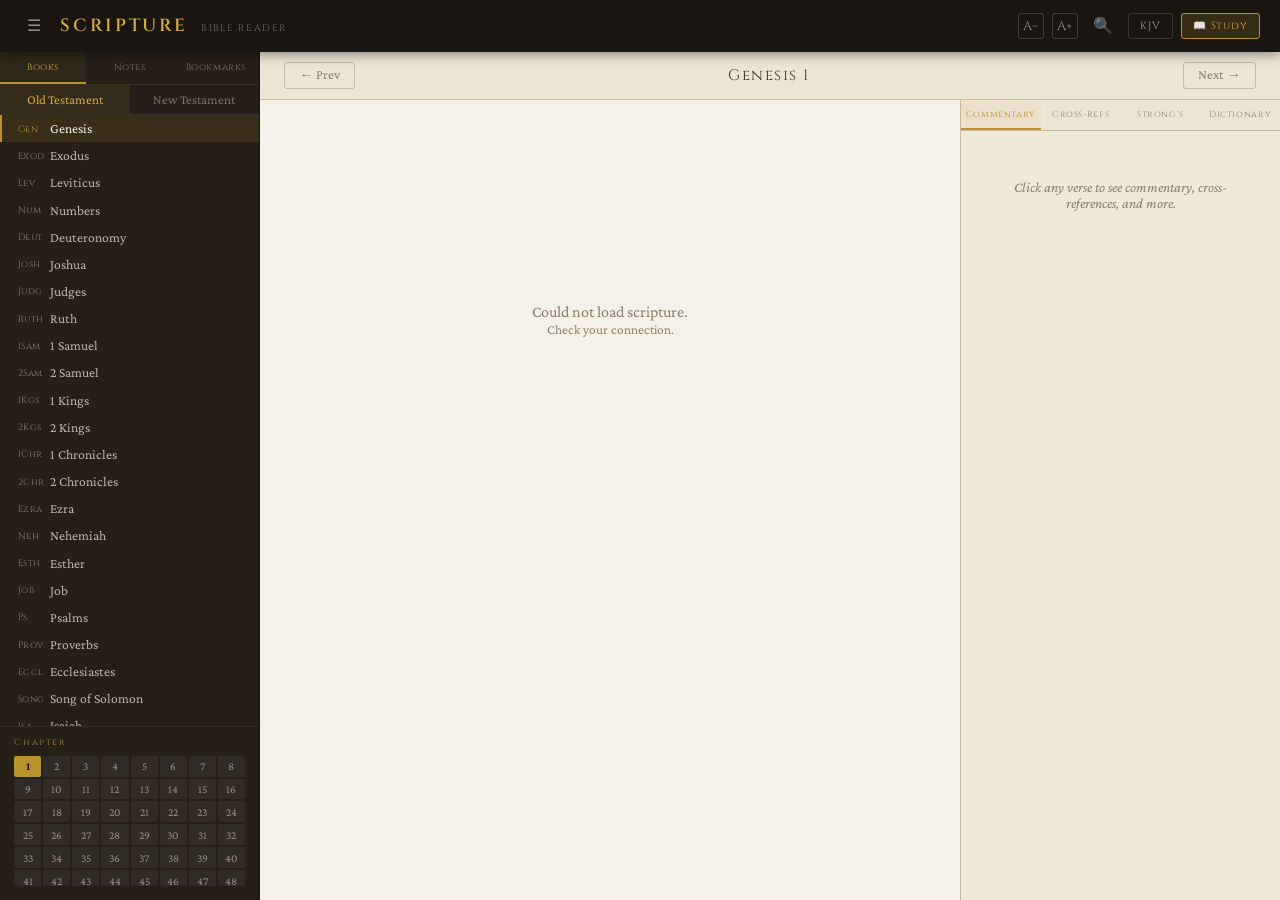
==== bible-reader-v2.html @ 32ead2a5 "Add files via upload" ====
<!DOCTYPE html>
<html lang="en">
<head>
<meta charset="UTF-8">
<meta name="viewport" content="width=device-width, initial-scale=1.0">
<title>Scripture — Bible Reader</title>
<link href="https://fonts.googleapis.com/css2?family=EB+Garamond:ital,wght@0,400;0,500;0,600;1,400;1,500&family=Cinzel:wght@400;500;600&family=Crimson+Pro:ital,wght@0,300;0,400;1,300;1,400&display=swap" rel="stylesheet">
<style>
:root {
  --parchment:#f5f0e8; --parchment-dark:#ede5d4; --ink:#1a1510; --ink-light:#3d3528;
  --ink-faint:#8c7e6a; --gold:#b8922a; --gold-light:#d4ab45; --red:#8b2020;
  --border:#c8b99a; --panel-bg:#f0e9da; --sidebar-bg:#251f18; --sidebar-text:#f5f0e8;
}
*{margin:0;padding:0;box-sizing:border-box;}
body{background:var(--parchment);color:var(--ink);font-family:'Crimson Pro',Georgia,serif;height:100vh;display:flex;flex-direction:column;overflow:hidden;}

/* HEADER */
header{background:var(--ink);color:var(--parchment);padding:0 1.25rem;display:flex;align-items:center;justify-content:space-between;height:52px;flex-shrink:0;z-index:200;box-shadow:0 2px 12px rgba(0,0,0,.45);}
.logo{font-family:'Cinzel',serif;font-size:1.1rem;font-weight:600;letter-spacing:.15em;color:var(--gold-light);}
.logo sub{font-size:.6rem;letter-spacing:.15em;color:rgba(245,240,232,.4);font-weight:400;margin-left:.4rem;text-transform:uppercase;vertical-align:baseline;}
.hdr-right{display:flex;align-items:center;gap:.5rem;}
.hbtn{background:none;border:1px solid rgba(245,240,232,.15);color:rgba(245,240,232,.65);font-family:'Cinzel',serif;font-size:.65rem;letter-spacing:.08em;padding:.3rem .7rem;border-radius:3px;cursor:pointer;transition:all .2s;white-space:nowrap;}
.hbtn:hover{border-color:var(--gold-light);color:var(--gold-light);background:rgba(184,146,42,.08);}
.hbtn.on{background:rgba(184,146,42,.18);border-color:var(--gold);color:var(--gold-light);}
.ibtn{background:none;border:none;color:rgba(245,240,232,.55);cursor:pointer;padding:.35rem .45rem;border-radius:4px;transition:all .2s;font-size:1rem;line-height:1;}
.ibtn:hover{color:var(--gold-light);background:rgba(255,255,255,.06);}
.fbtn{background:none;border:1px solid rgba(245,240,232,.18);color:rgba(245,240,232,.55);width:26px;height:26px;border-radius:3px;cursor:pointer;transition:all .2s;font-size:.8rem;font-family:'Cinzel',serif;}
.fbtn:hover{border-color:var(--gold-light);color:var(--gold-light);}

/* BODY */
.app-body{display:flex;flex:1;overflow:hidden;}

/* SIDEBAR */
.sidebar{width:260px;flex-shrink:0;background:var(--sidebar-bg);color:var(--sidebar-text);display:flex;flex-direction:column;overflow:hidden;transition:width .28s ease;border-right:1px solid rgba(0,0,0,.4);}
.sidebar.collapsed{width:0;}
.tab-bar{display:flex;border-bottom:1px solid rgba(245,240,232,.08);flex-shrink:0;}
.tab-btn{flex:1;padding:.55rem .2rem;background:none;border:none;border-bottom:2px solid transparent;color:rgba(245,240,232,.4);font-family:'Cinzel',serif;font-size:.58rem;letter-spacing:.06em;cursor:pointer;transition:all .2s;}
.tab-btn.active{color:var(--gold-light);border-bottom-color:var(--gold);background:rgba(184,146,42,.07);}
.sb-panel{display:none;flex-direction:column;overflow:hidden;flex:1;}
.sb-panel.visible{display:flex;}

/* Books */
.ts-switch{display:flex;border-bottom:1px solid rgba(245,240,232,.08);flex-shrink:0;}
.ts-btn{flex:1;padding:.45rem;background:none;border:none;color:rgba(245,240,232,.4);font-family:'Crimson Pro',serif;font-size:.82rem;cursor:pointer;transition:all .2s;}
.ts-btn.active{color:var(--gold-light);background:rgba(184,146,42,.1);}
.books-scroll{flex:1;overflow-y:auto;}
.books-scroll::-webkit-scrollbar{width:3px;}
.books-scroll::-webkit-scrollbar-thumb{background:rgba(184,146,42,.25);border-radius:2px;}
.book-row{display:flex;align-items:center;padding:.38rem 1rem;cursor:pointer;transition:all .15s;border-left:2px solid transparent;}
.book-row:hover{background:rgba(245,240,232,.04);}
.book-row.active{background:rgba(184,146,42,.13);border-left-color:var(--gold);}
.bk-abbr{font-family:'Cinzel',serif;font-size:.58rem;letter-spacing:.04em;color:var(--ink-faint);width:32px;flex-shrink:0;}
.book-row.active .bk-abbr{color:var(--gold);}
.bk-nm{font-size:.85rem;color:rgba(245,240,232,.72);}
.book-row.active .bk-nm{color:var(--sidebar-text);}
.ch-section{padding:.6rem .9rem .9rem;border-top:1px solid rgba(245,240,232,.07);flex-shrink:0;}
.sec-lbl{font-family:'Cinzel',serif;font-size:.55rem;letter-spacing:.18em;color:var(--gold-light);opacity:.75;margin-bottom:.45rem;display:block;}
.ch-grid{display:grid;grid-template-columns:repeat(8,1fr);gap:2px;max-height:130px;overflow-y:auto;}
.ch-grid::-webkit-scrollbar{width:3px;}
.ch-grid::-webkit-scrollbar-thumb{background:rgba(184,146,42,.2);}
.ch-cell{background:rgba(245,240,232,.06);border:none;color:rgba(245,240,232,.5);font-family:'Crimson Pro',serif;font-size:.72rem;padding:.28rem 0;border-radius:2px;cursor:pointer;transition:all .15s;text-align:center;}
.ch-cell:hover{background:rgba(184,146,42,.2);color:var(--gold-light);}
.ch-cell.active{background:var(--gold);color:var(--ink);font-weight:700;}

/* Notes/BM lists */
.notes-body{flex:1;overflow-y:auto;padding:.6rem .9rem;display:flex;flex-direction:column;gap:.4rem;}
.notes-body::-webkit-scrollbar{width:3px;}
.notes-body::-webkit-scrollbar-thumb{background:rgba(184,146,42,.2);}
.note-card{background:rgba(184,146,42,.08);border:1px solid rgba(184,146,42,.18);border-radius:4px;padding:.45rem .6rem;cursor:pointer;transition:all .2s;}
.note-card:hover{background:rgba(184,146,42,.16);}
.note-ref{font-family:'Cinzel',serif;font-size:.58rem;color:var(--gold-light);letter-spacing:.05em;}
.note-snip{font-size:.75rem;color:rgba(245,240,232,.55);margin-top:.15rem;white-space:nowrap;overflow:hidden;text-overflow:ellipsis;}
.bm-card{background:rgba(139,32,32,.12);border:1px solid rgba(139,32,32,.2);border-radius:4px;padding:.45rem .6rem;cursor:pointer;transition:all .2s;}
.bm-card:hover{background:rgba(139,32,32,.2);}
.bm-ref{font-family:'Cinzel',serif;font-size:.58rem;color:#c97070;letter-spacing:.05em;}
.bm-snip{font-size:.75rem;color:rgba(245,240,232,.5);margin-top:.1rem;white-space:nowrap;overflow:hidden;text-overflow:ellipsis;}
.empty-msg{text-align:center;padding:1.5rem .5rem;font-size:.8rem;color:rgba(245,240,232,.25);font-style:italic;}

/* READER */
.reader-wrap{flex:1;display:flex;flex-direction:column;overflow:hidden;}
.ch-nav{display:flex;align-items:center;justify-content:space-between;padding:.6rem 1.5rem;background:var(--parchment-dark);border-bottom:1px solid var(--border);flex-shrink:0;}
.nav-btn{background:none;border:1px solid var(--border);color:var(--ink-faint);font-family:'Crimson Pro',serif;font-size:.85rem;padding:.3rem .9rem;border-radius:3px;cursor:pointer;transition:all .2s;}
.nav-btn:hover{border-color:var(--gold);color:var(--gold);}
.ch-title{font-family:'Cinzel',serif;font-size:.95rem;letter-spacing:.1em;color:var(--ink-light);}
.content-split{display:flex;flex:1;overflow:hidden;}
.reader-scroll{flex:1;overflow-y:auto;}
.reader-scroll::-webkit-scrollbar{width:5px;}
.reader-scroll::-webkit-scrollbar-track{background:var(--parchment-dark);}
.reader-scroll::-webkit-scrollbar-thumb{background:var(--border);border-radius:3px;}
.reader-inner{max-width:660px;margin:0 auto;padding:2.5rem 1.5rem 5rem;}
.book-heading{text-align:center;margin-bottom:2.5rem;padding-bottom:1.25rem;border-bottom:1px solid var(--border);position:relative;}
.book-heading::after{content:'✦';position:absolute;bottom:-.55rem;left:50%;transform:translateX(-50%);background:var(--parchment);padding:0 .5rem;color:var(--gold);font-size:.65rem;}
.book-heading h1{font-family:'Cinzel',serif;font-size:1.8rem;font-weight:500;letter-spacing:.12em;margin-bottom:.2rem;}
.book-heading .ch-lbl{font-family:'EB Garamond',serif;font-style:italic;color:var(--ink-faint);font-size:1rem;letter-spacing:.06em;}
.sec-head{font-family:'EB Garamond',serif;font-style:italic;font-size:1rem;color:var(--ink-faint);text-align:center;margin:1.2rem 0 .4rem;letter-spacing:.04em;}
.verse-block{display:flex;gap:.5rem;padding:.3rem .45rem;border-radius:4px;transition:background .15s;position:relative;cursor:pointer;border-left:2px solid transparent;}
.verse-block:hover{background:rgba(184,146,42,.06);}
.verse-block.selected{background:rgba(184,146,42,.1);}
.verse-block.hl-yellow{background:rgba(220,170,30,.15);border-left-color:goldenrod;}
.verse-block.hl-blue{background:rgba(60,120,200,.1);border-left-color:steelblue;}
.verse-block.hl-green{background:rgba(50,140,70,.1);border-left-color:seagreen;}
.verse-block.bookmarked{border-left-color:var(--red)!important;}
.vnum{font-family:'Cinzel',serif;font-size:.58rem;color:var(--gold);min-width:1.6rem;padding-top:.42rem;letter-spacing:.03em;user-select:none;flex-shrink:0;}
.vtext{font-size:1.15rem;line-height:1.85;color:var(--ink);font-weight:300;}
.verse-block:first-child .vtext::first-letter{font-family:'Cinzel',serif;font-size:3.2rem;float:left;line-height:.8;margin-right:.08em;margin-top:.08em;color:var(--gold);}
.bm-dot{position:absolute;right:5px;top:50%;transform:translateY(-50%);width:5px;height:5px;background:var(--red);border-radius:50%;}

/* STUDY PANE */
.study-pane{width:320px;flex-shrink:0;border-left:1px solid var(--border);background:var(--panel-bg);display:flex;flex-direction:column;overflow:hidden;transition:width .28s ease;}
.study-pane.collapsed{width:0;}
.stabs{display:flex;border-bottom:1px solid var(--border);flex-shrink:0;background:var(--parchment-dark);}
.stab{flex:1;padding:.5rem .2rem;background:none;border:none;border-bottom:2px solid transparent;color:var(--ink-faint);font-family:'Cinzel',serif;font-size:.55rem;letter-spacing:.07em;cursor:pointer;transition:all .2s;white-space:nowrap;}
.stab.active{color:var(--gold);border-bottom-color:var(--gold);background:rgba(184,146,42,.05);}
.study-body{flex:1;overflow-y:auto;padding:1rem;}
.study-body::-webkit-scrollbar{width:4px;}
.study-body::-webkit-scrollbar-thumb{background:var(--border);border-radius:2px;}
.study-placeholder{text-align:center;padding:2rem 1rem;color:var(--ink-faint);font-style:italic;font-size:.9rem;}
.study-ref-title{font-family:'Cinzel',serif;font-size:.65rem;letter-spacing:.12em;color:var(--gold);margin-bottom:.75rem;padding-bottom:.4rem;border-bottom:1px solid var(--border);}
.verse-quote{font-size:.95rem;line-height:1.7;color:var(--ink-light);font-style:italic;margin-bottom:1rem;padding:.6rem .8rem;background:rgba(184,146,42,.07);border-left:3px solid var(--gold);border-radius:0 4px 4px 0;}
.com-block{margin-bottom:1.25rem;}
.com-source{font-family:'Cinzel',serif;font-size:.58rem;letter-spacing:.1em;color:var(--gold);border-bottom:1px solid rgba(184,146,42,.25);padding-bottom:.3rem;margin-bottom:.5rem;}
.com-text{font-size:.92rem;line-height:1.75;color:var(--ink);}
.com-text p{margin-bottom:.6rem;}
.xref-list{display:flex;flex-direction:column;gap:.4rem;}
.xref-item{padding:.5rem .7rem;background:rgba(245,240,232,.7);border:1px solid var(--border);border-radius:4px;cursor:pointer;transition:all .2s;}
.xref-item:hover{background:rgba(184,146,42,.1);border-color:var(--gold);}
.xref-ref{font-family:'Cinzel',serif;font-size:.6rem;color:var(--gold);letter-spacing:.06em;margin-bottom:.2rem;}
.xref-text{font-size:.88rem;line-height:1.55;color:var(--ink-light);}
.dict-search{display:flex;gap:.4rem;margin-bottom:.8rem;}
.dict-input{flex:1;padding:.45rem .7rem;border:1px solid var(--border);border-radius:3px;background:rgba(245,240,232,.9);font-family:'Crimson Pro',serif;font-size:.95rem;color:var(--ink);outline:none;}
.dict-input:focus{border-color:var(--gold);}
.dict-go{padding:.45rem .8rem;background:var(--gold);border:none;border-radius:3px;color:var(--ink);font-family:'Cinzel',serif;font-size:.6rem;letter-spacing:.05em;cursor:pointer;}
.dict-go:hover{background:var(--gold-light);}
.dict-entry h3{font-family:'Cinzel',serif;font-size:.85rem;letter-spacing:.1em;color:var(--ink);margin-bottom:.5rem;}
.dict-entry .pos{font-size:.75rem;color:var(--ink-faint);font-style:italic;margin-bottom:.6rem;}
.dict-entry p{font-size:.92rem;line-height:1.75;color:var(--ink);margin-bottom:.6rem;}

/* VERSE MENU */
.vmenu{position:fixed;background:var(--ink);border:1px solid rgba(184,146,42,.3);border-radius:6px;overflow:hidden;box-shadow:0 8px 32px rgba(0,0,0,.45);z-index:1000;display:none;min-width:175px;}
.vmenu.open{display:block;}
.vm-head{padding:.45rem .7rem;font-family:'Cinzel',serif;font-size:.58rem;color:var(--gold-light);letter-spacing:.08em;background:rgba(184,146,42,.09);border-bottom:1px solid rgba(245,240,232,.08);}
.vm-item{display:flex;align-items:center;gap:.5rem;padding:.48rem .7rem;color:rgba(245,240,232,.72);font-family:'Crimson Pro',serif;font-size:.88rem;cursor:pointer;transition:all .15s;width:100%;background:none;border:none;text-align:left;}
.vm-item:hover{background:rgba(184,146,42,.15);color:var(--gold-light);}

/* NOTE MODAL */
.modal-bg{position:fixed;inset:0;background:rgba(26,21,16,.72);z-index:2000;display:none;align-items:center;justify-content:center;}
.modal-bg.open{display:flex;}
.modal{background:var(--parchment);border:1px solid var(--border);border-radius:6px;padding:1.4rem;width:90%;max-width:440px;box-shadow:0 20px 60px rgba(0,0,0,.5);}
.modal h3{font-family:'Cinzel',serif;font-size:.75rem;letter-spacing:.12em;color:var(--ink-light);margin-bottom:.2rem;}
.modal .mref{font-size:.85rem;color:var(--ink-faint);font-style:italic;margin-bottom:.9rem;}
.modal textarea{width:100%;height:110px;background:var(--parchment-dark);border:1px solid var(--border);border-radius:4px;padding:.65rem;font-family:'Crimson Pro',serif;font-size:1rem;color:var(--ink);resize:none;outline:none;transition:border-color .2s;}
.modal textarea:focus{border-color:var(--gold);}
.modal-btns{display:flex;gap:.5rem;justify-content:flex-end;margin-top:.65rem;}
.btn-cancel{padding:.45rem 1.1rem;background:none;border:1px solid var(--border);border-radius:3px;color:var(--ink-faint);font-family:'Crimson Pro',serif;font-size:.95rem;cursor:pointer;}
.btn-save{padding:.45rem 1.1rem;background:var(--gold);border:none;border-radius:3px;color:var(--ink);font-family:'Crimson Pro',serif;font-size:.95rem;font-weight:600;cursor:pointer;}
.btn-save:hover{background:var(--gold-light);}

/* SEARCH */
.search-bg{position:fixed;inset:0;background:rgba(26,21,16,.8);z-index:2000;display:none;align-items:flex-start;justify-content:center;padding-top:70px;}
.search-bg.open{display:flex;}
.search-box{background:var(--parchment);border-radius:8px;width:90%;max-width:580px;box-shadow:0 20px 60px rgba(0,0,0,.5);overflow:hidden;}
.search-row{display:flex;align-items:center;padding:0 .9rem;border-bottom:1px solid var(--border);}
.search-row span{color:var(--ink-faint);font-size:1rem;}
.search-inp{flex:1;padding:.9rem .65rem;background:none;border:none;outline:none;font-family:'Crimson Pro',serif;font-size:1.05rem;color:var(--ink);}
.search-close{background:none;border:none;color:var(--ink-faint);font-size:1rem;cursor:pointer;padding:.35rem;}
.search-results{max-height:380px;overflow-y:auto;}
.search-results::-webkit-scrollbar{width:4px;}
.search-results::-webkit-scrollbar-thumb{background:var(--border);}
.sresult{padding:.65rem .9rem;border-bottom:1px solid rgba(200,185,154,.25);cursor:pointer;transition:background .15s;}
.sresult:hover{background:rgba(184,146,42,.07);}
.sresult-ref{font-family:'Cinzel',serif;font-size:.6rem;color:var(--gold);letter-spacing:.07em;margin-bottom:.15rem;}
.sresult-text{font-size:.92rem;line-height:1.5;color:var(--ink-light);}
.sresult-text mark{background:rgba(184,146,42,.28);color:var(--ink);border-radius:2px;padding:0 1px;}
.search-empty{text-align:center;padding:2rem;color:var(--ink-faint);font-style:italic;font-size:.9rem;}

/* TRANSLATION PICKER */
.trans-bg{position:fixed;inset:0;background:rgba(26,21,16,.7);z-index:2000;display:none;align-items:center;justify-content:center;}
.trans-bg.open{display:flex;}
.trans-box{background:var(--parchment);border-radius:8px;width:90%;max-width:400px;box-shadow:0 20px 60px rgba(0,0,0,.5);overflow:hidden;}
.trans-head{display:flex;align-items:center;justify-content:space-between;padding:.9rem 1.1rem;background:var(--ink);}
.trans-head h3{font-family:'Cinzel',serif;font-size:.7rem;letter-spacing:.15em;color:var(--gold-light);}
.trans-head button{background:none;border:none;color:rgba(245,240,232,.4);font-size:1rem;cursor:pointer;}
.trans-list{max-height:380px;overflow-y:auto;}
.trans-list::-webkit-scrollbar{width:4px;}
.trans-list::-webkit-scrollbar-thumb{background:var(--border);}
.trans-item{display:flex;align-items:center;padding:.65rem 1.1rem;border-bottom:1px solid rgba(200,185,154,.25);cursor:pointer;transition:background .15s;}
.trans-item:hover{background:rgba(184,146,42,.06);}
.trans-item.active{background:rgba(184,146,42,.1);}
.trans-abbr{font-family:'Cinzel',serif;font-size:.72rem;color:var(--gold);width:65px;letter-spacing:.04em;}
.trans-name{flex:1;font-size:.92rem;color:var(--ink-light);}
.trans-check{color:var(--gold);font-size:.85rem;}

/* Strong's entries */
.strongs-entry{background:rgba(245,240,232,.7);border:1px solid var(--border);border-radius:5px;padding:.65rem .8rem;margin-bottom:.6rem;}
.strongs-header{display:flex;align-items:center;justify-content:space-between;margin-bottom:.3rem;}
.strongs-word{font-family:'Cinzel',serif;font-size:.82rem;color:var(--ink);letter-spacing:.05em;}
.strongs-num{font-family:'Cinzel',serif;font-size:.7rem;padding:.15rem .45rem;border-radius:3px;letter-spacing:.05em;}
.strongs-num.heb{background:rgba(139,32,32,.12);color:var(--red);border:1px solid rgba(139,32,32,.2);}
.strongs-num.grk{background:rgba(60,100,180,.1);color:#3a5faa;border:1px solid rgba(60,100,180,.2);}
.strongs-original{font-family:'EB Garamond',serif;font-size:1.1rem;color:var(--ink-light);margin-bottom:.2rem;}
.strongs-translit{font-size:.8rem;color:var(--ink-faint);font-style:italic;margin-left:.4rem;}
.strongs-def{font-size:.88rem;line-height:1.6;color:var(--ink);margin-bottom:.25rem;}
.strongs-usage{font-size:.75rem;color:var(--ink-faint);font-style:italic;}

/* LOADING */
.loader{display:flex;flex-direction:column;align-items:center;justify-content:center;height:40vh;gap:.8rem;color:var(--ink-faint);}
.spinner{width:28px;height:28px;border:2px solid var(--border);border-top-color:var(--gold);border-radius:50%;animation:spin .7s linear infinite;}
@keyframes spin{to{transform:rotate(360deg);}}
.fade-in{animation:fadeUp .35s ease;}
@keyframes fadeUp{from{opacity:0;transform:translateY(6px);}to{opacity:1;transform:translateY(0);}}

/* MOBILE */
@media(max-width:720px){
  .sidebar{position:fixed;left:0;top:52px;bottom:0;z-index:150;transform:translateX(-100%);transition:transform .28s ease;width:260px;}
  .sidebar.mobile-show{transform:translateX(0);}
  .sidebar.collapsed{transform:translateX(-100%);}
  .study-pane{position:fixed;right:0;top:52px;bottom:0;z-index:150;transform:translateX(100%);transition:transform .28s ease;width:90vw;max-width:340px;}
  .study-pane.mobile-show{transform:translateX(0);}
  .study-pane.collapsed{transform:translateX(100%);}
  .reader-inner{padding:1.5rem 1rem 4rem;}
}
</style>
</head>
<body>

<header>
  <div style="display:flex;align-items:center;gap:.75rem;">
    <button class="ibtn" id="sbToggle" title="Books">☰</button>
    <div class="logo">SCRIPTURE <sub>Bible Reader</sub></div>
  </div>
  <div class="hdr-right">
    <button class="fbtn" id="fontDn">A−</button>
    <button class="fbtn" id="fontUp">A+</button>
    <button class="ibtn" id="searchBtn" title="Search (/)">🔍</button>
    <button class="hbtn" id="transBtn">KJV</button>
    <button class="hbtn on" id="studyToggle">📖 Study</button>
  </div>
</header>

<div class="app-body">

  <!-- SIDEBAR -->
  <nav class="sidebar" id="sidebar">
    <div class="tab-bar">
      <button class="tab-btn active" data-panel="books">Books</button>
      <button class="tab-btn" data-panel="notes">Notes</button>
      <button class="tab-btn" data-panel="bookmarks">Bookmarks</button>
    </div>

    <div class="sb-panel visible" id="panel-books">
      <div class="ts-switch">
        <button class="ts-btn active" id="otBtn">Old Testament</button>
        <button class="ts-btn" id="ntBtn">New Testament</button>
      </div>
      <div class="books-scroll" id="booksScroll"></div>
      <div class="ch-section">
        <span class="sec-lbl">Chapter</span>
        <div class="ch-grid" id="chGrid"></div>
      </div>
    </div>

    <div class="sb-panel" id="panel-notes">
      <div class="notes-body" id="notesList"></div>
    </div>

    <div class="sb-panel" id="panel-bookmarks">
      <div class="notes-body" id="bmList"></div>
    </div>
  </nav>

  <!-- READER -->
  <div class="reader-wrap">
    <div class="ch-nav">
      <button class="nav-btn" id="prevBtn">← Prev</button>
      <div class="ch-title" id="chTitle">Genesis 1</div>
      <button class="nav-btn" id="nextBtn">Next →</button>
    </div>
    <div class="content-split">
      <div class="reader-scroll" id="readerScroll">
        <div class="reader-inner" id="readerInner">
          <div class="loader"><div class="spinner"></div><span>Loading scripture…</span></div>
        </div>
      </div>

      <!-- STUDY PANE -->
      <div class="study-pane" id="studyPane">
        <div class="stabs">
          <button class="stab active" data-stab="commentary">Commentary</button>
          <button class="stab" data-stab="crossrefs">Cross-Refs</button>
          <button class="stab" data-stab="strongs">Strong's</button>
          <button class="stab" data-stab="dictionary">Dictionary</button>
        </div>
        <div class="study-body" id="studyBody">
          <div class="study-placeholder">Click any verse to see commentary, cross-references, and more.</div>
        </div>
      </div>
    </div>
  </div>
</div>

<!-- VERSE MENU -->
<div class="vmenu" id="vMenu">
  <div class="vm-head" id="vMenuRef">—</div>
  <button class="vm-item" id="vmHL1">🟡 Highlight Yellow</button>
  <button class="vm-item" id="vmHL2">🔵 Highlight Blue</button>
  <button class="vm-item" id="vmHL3">🟢 Highlight Green</button>
  <button class="vm-item" id="vmClear">✕ Clear Highlight</button>
  <button class="vm-item" id="vmBM">🔖 Bookmark</button>
  <button class="vm-item" id="vmNote">📝 Add / Edit Note</button>
  <button class="vm-item" id="vmCopy">📋 Copy Verse</button>
</div>

<!-- NOTE MODAL -->
<div class="modal-bg" id="noteBg">
  <div class="modal">
    <h3>NOTE</h3>
    <div class="mref" id="noteRef">—</div>
    <textarea id="noteTA" placeholder="Write your note…"></textarea>
    <div class="modal-btns">
      <button class="btn-cancel" id="noteCancel">Cancel</button>
      <button class="btn-save" id="noteSave">Save</button>
    </div>
  </div>
</div>

<!-- SEARCH -->
<div class="search-bg" id="searchBg">
  <div class="search-box">
    <div class="search-row">
      <span>🔍</span>
      <input class="search-inp" id="searchInp" placeholder="Search scripture…" autocomplete="off"/>
      <button class="search-close" id="searchClose">✕</button>
    </div>
    <div class="search-results" id="searchResults">
      <div class="search-empty">Type to search all books</div>
    </div>
  </div>
</div>

<!-- TRANSLATION PICKER -->
<div class="trans-bg" id="transBg">
  <div class="trans-box">
    <div class="trans-head">
      <h3>TRANSLATION</h3>
      <button id="transClose">✕</button>
    </div>
    <div class="trans-list" id="transList"></div>
  </div>
</div>

<script>
// ══════════════════════════════════
// DATA
// ══════════════════════════════════
const TRANSLATIONS = [
  {abbr:'KJV', name:'King James Version',          id:'engKJV'},
  {abbr:'WEB', name:'World English Bible',          id:'engWEB'},
  {abbr:'ASV', name:'American Standard Version',   id:'engASV'},
  {abbr:'BSB', name:'Berean Standard Bible',        id:'BSB'},
  {abbr:'BBE', name:'Bible in Basic English',       id:'engBBE'},
  {abbr:'YLT', name:"Young's Literal Translation", id:'engYLT'},
];

const BOOK_IDS = {
  'Genesis':'GEN','Exodus':'EXO','Leviticus':'LEV','Numbers':'NUM','Deuteronomy':'DEU',
  'Joshua':'JOS','Judges':'JDG','Ruth':'RUT','1 Samuel':'1SA','2 Samuel':'2SA',
  '1 Kings':'1KI','2 Kings':'2KI','1 Chronicles':'1CH','2 Chronicles':'2CH',
  'Ezra':'EZR','Nehemiah':'NEH','Esther':'EST','Job':'JOB','Psalms':'PSA',
  'Proverbs':'PRO','Ecclesiastes':'ECC','Song of Solomon':'SNG','Isaiah':'ISA',
  'Jeremiah':'JER','Lamentations':'LAM','Ezekiel':'EZK','Daniel':'DAN','Hosea':'HOS',
  'Joel':'JOL','Amos':'AMO','Obadiah':'OBA','Jonah':'JON','Micah':'MIC',
  'Nahum':'NAH','Habakkuk':'HAB','Zephaniah':'ZEP','Haggai':'HAG','Zechariah':'ZEC',
  'Malachi':'MAL','Matthew':'MAT','Mark':'MRK','Luke':'LUK','John':'JHN',
  'Acts':'ACT','Romans':'ROM','1 Corinthians':'1CO','2 Corinthians':'2CO',
  'Galatians':'GAL','Ephesians':'EPH','Philippians':'PHP','Colossians':'COL',
  '1 Thessalonians':'1TH','2 Thessalonians':'2TH','1 Timothy':'1TI','2 Timothy':'2TI',
  'Titus':'TIT','Philemon':'PHM','Hebrews':'HEB','James':'JAS','1 Peter':'1PE',
  '2 Peter':'2PE','1 John':'1JN','2 John':'2JN','3 John':'3JN','Jude':'JUD',
  'Revelation':'REV'
};
const ID_TO_BOOK = Object.fromEntries(Object.entries(BOOK_IDS).map(([k,v])=>[v,k]));

const OT = [
  {name:'Genesis',abbr:'Gen',ch:50},{name:'Exodus',abbr:'Exod',ch:40},{name:'Leviticus',abbr:'Lev',ch:27},
  {name:'Numbers',abbr:'Num',ch:36},{name:'Deuteronomy',abbr:'Deut',ch:34},{name:'Joshua',abbr:'Josh',ch:24},
  {name:'Judges',abbr:'Judg',ch:21},{name:'Ruth',abbr:'Ruth',ch:4},{name:'1 Samuel',abbr:'1Sam',ch:31},
  {name:'2 Samuel',abbr:'2Sam',ch:24},{name:'1 Kings',abbr:'1Kgs',ch:22},{name:'2 Kings',abbr:'2Kgs',ch:25},
  {name:'1 Chronicles',abbr:'1Chr',ch:29},{name:'2 Chronicles',abbr:'2Chr',ch:36},{name:'Ezra',abbr:'Ezra',ch:10},
  {name:'Nehemiah',abbr:'Neh',ch:13},{name:'Esther',abbr:'Esth',ch:10},{name:'Job',abbr:'Job',ch:42},
  {name:'Psalms',abbr:'Ps',ch:150},{name:'Proverbs',abbr:'Prov',ch:31},{name:'Ecclesiastes',abbr:'Eccl',ch:12},
  {name:'Song of Solomon',abbr:'Song',ch:8},{name:'Isaiah',abbr:'Isa',ch:66},{name:'Jeremiah',abbr:'Jer',ch:52},
  {name:'Lamentations',abbr:'Lam',ch:5},{name:'Ezekiel',abbr:'Ezek',ch:48},{name:'Daniel',abbr:'Dan',ch:12},
  {name:'Hosea',abbr:'Hos',ch:14},{name:'Joel',abbr:'Joel',ch:3},{name:'Amos',abbr:'Amos',ch:9},
  {name:'Obadiah',abbr:'Obad',ch:1},{name:'Jonah',abbr:'Jonah',ch:4},{name:'Micah',abbr:'Mic',ch:7},
  {name:'Nahum',abbr:'Nah',ch:3},{name:'Habakkuk',abbr:'Hab',ch:3},{name:'Zephaniah',abbr:'Zeph',ch:3},
  {name:'Haggai',abbr:'Hag',ch:2},{name:'Zechariah',abbr:'Zech',ch:14},{name:'Malachi',abbr:'Mal',ch:4}
];
const NT = [
  {name:'Matthew',abbr:'Matt',ch:28},{name:'Mark',abbr:'Mark',ch:16},{name:'Luke',abbr:'Luke',ch:24},
  {name:'John',abbr:'John',ch:21},{name:'Acts',abbr:'Acts',ch:28},{name:'Romans',abbr:'Rom',ch:16},
  {name:'1 Corinthians',abbr:'1Cor',ch:16},{name:'2 Corinthians',abbr:'2Cor',ch:13},{name:'Galatians',abbr:'Gal',ch:6},
  {name:'Ephesians',abbr:'Eph',ch:6},{name:'Philippians',abbr:'Phil',ch:4},{name:'Colossians',abbr:'Col',ch:4},
  {name:'1 Thessalonians',abbr:'1Thess',ch:5},{name:'2 Thessalonians',abbr:'2Thess',ch:3},
  {name:'1 Timothy',abbr:'1Tim',ch:6},{name:'2 Timothy',abbr:'2Tim',ch:4},{name:'Titus',abbr:'Titus',ch:3},
  {name:'Philemon',abbr:'Phlm',ch:1},{name:'Hebrews',abbr:'Heb',ch:13},{name:'James',abbr:'Jas',ch:5},
  {name:'1 Peter',abbr:'1Pet',ch:5},{name:'2 Peter',abbr:'2Pet',ch:3},{name:'1 John',abbr:'1Jn',ch:5},
  {name:'2 John',abbr:'2Jn',ch:1},{name:'3 John',abbr:'3Jn',ch:1},{name:'Jude',abbr:'Jude',ch:1},
  {name:'Revelation',abbr:'Rev',ch:22}
];
const ALL = [...OT,...NT];

// ══════════════════════════════════
// STATE
// ══════════════════════════════════
const S = {
  testament:'OT', bookIdx:0, chapter:1,
  translation:'KJV', transId:'engKJV',
  fontSize:1.15, sidebarOpen:true, studyOpen:true,
  activeTab:'commentary', sidebarTab:'books',
  menuKey:null, menuText:null,
  verses:[],
  hl:{}, bm:{}, notes:{}
};
try{S.hl=JSON.parse(localStorage.getItem('sc_hl')||'{}');}catch(e){}
try{S.bm=JSON.parse(localStorage.getItem('sc_bm')||'{}');}catch(e){}
try{S.notes=JSON.parse(localStorage.getItem('sc_no')||'{}');}catch(e){}
function save(){
  localStorage.setItem('sc_hl',JSON.stringify(S.hl));
  localStorage.setItem('sc_bm',JSON.stringify(S.bm));
  localStorage.setItem('sc_no',JSON.stringify(S.notes));
}

// ══════════════════════════════════
// SIDEBAR TABS  — clicking Books tab keeps you on the Books panel
// ══════════════════════════════════
document.querySelectorAll('.tab-btn').forEach(btn=>{
  btn.addEventListener('click',()=>{
    const p=btn.dataset.panel;
    S.sidebarTab=p;
    document.querySelectorAll('.tab-btn').forEach(b=>b.classList.toggle('active',b.dataset.panel===p));
    document.querySelectorAll('.sb-panel').forEach(el=>el.classList.toggle('visible',el.id==='panel-'+p));
  });
});

// ══════════════════════════════════
// BOOKS
// ══════════════════════════════════
function renderBooks(){
  const books = S.testament==='OT'?OT:NT;
  const offset = S.testament==='OT'?0:OT.length;
  const el=document.getElementById('booksScroll');
  el.innerHTML=books.map((b,i)=>{
    const idx=offset+i;
    return `<div class="book-row${idx===S.bookIdx?' active':''}" data-idx="${idx}">
      <span class="bk-abbr">${b.abbr}</span><span class="bk-nm">${b.name}</span>
    </div>`;
  }).join('');
  el.querySelectorAll('.book-row').forEach(r=>r.addEventListener('click',()=>{
    S.bookIdx=+r.dataset.idx; S.chapter=1;
    renderBooks(); renderChGrid(); loadChapter();
    // auto-switch to Books panel so it stays visible
    activateSidebarPanel('books');
  }));
  const act=el.querySelector('.book-row.active');
  if(act) act.scrollIntoView({block:'nearest'});
}

function activateSidebarPanel(name){
  S.sidebarTab=name;
  document.querySelectorAll('.tab-btn').forEach(b=>b.classList.toggle('active',b.dataset.panel===name));
  document.querySelectorAll('.sb-panel').forEach(el=>el.classList.toggle('visible',el.id==='panel-'+name));
}

function renderChGrid(){
  const book=ALL[S.bookIdx];
  const grid=document.getElementById('chGrid');
  grid.innerHTML=Array.from({length:book.ch},(_,i)=>i+1).map(n=>
    `<button class="ch-cell${n===S.chapter?' active':''}" data-n="${n}">${n}</button>`
  ).join('');
  grid.querySelectorAll('.ch-cell').forEach(btn=>btn.addEventListener('click',()=>{
    S.chapter=+btn.dataset.n;
    renderChGrid(); loadChapter();
  }));
}

document.getElementById('otBtn').addEventListener('click',()=>{
  S.testament='OT';S.bookIdx=0;S.chapter=1;
  document.getElementById('otBtn').classList.add('active');
  document.getElementById('ntBtn').classList.remove('active');
  renderBooks();renderChGrid();loadChapter();
});
document.getElementById('ntBtn').addEventListener('click',()=>{
  S.testament='NT';S.bookIdx=OT.length;S.chapter=1;
  document.getElementById('ntBtn').classList.add('active');
  document.getElementById('otBtn').classList.remove('active');
  renderBooks();renderChGrid();loadChapter();
});

// ══════════════════════════════════
// NOTES / BOOKMARKS
// ══════════════════════════════════
function renderNotesList(){
  const el=document.getElementById('notesList');
  const e=Object.entries(S.notes);
  if(!e.length){el.innerHTML='<div class="empty-msg">No notes yet.<br>Right-click a verse to add one.</div>';return;}
  el.innerHTML=e.map(([ref,txt])=>`<div class="note-card" data-ref="${ref}"><div class="note-ref">${ref}</div><div class="note-snip">${txt}</div></div>`).join('');
  el.querySelectorAll('.note-card').forEach(c=>c.addEventListener('click',()=>navToRef(c.dataset.ref)));
}
function renderBmList(){
  const el=document.getElementById('bmList');
  const keys=Object.keys(S.bm).filter(k=>S.bm[k]);
  if(!keys.length){el.innerHTML='<div class="empty-msg">No bookmarks yet.<br>Right-click a verse to bookmark it.</div>';return;}
  el.innerHTML=keys.map(ref=>`<div class="bm-card" data-ref="${ref}"><div class="bm-ref">${ref}</div><div class="bm-snip">${ref}</div></div>`).join('');
  el.querySelectorAll('.bm-card').forEach(c=>c.addEventListener('click',()=>navToRef(c.dataset.ref)));
}

// ══════════════════════════════════
// LOAD CHAPTER
// ══════════════════════════════════
async function loadChapter(){
  const book=ALL[S.bookIdx];
  document.getElementById('chTitle').textContent=`${book.name} ${S.chapter}`;
  document.getElementById('readerInner').innerHTML='<div class="loader"><div class="spinner"></div><span>Loading…</span></div>';
  S.verses=[];
  const bookId=BOOK_IDS[book.name];
  if(!bookId){document.getElementById('readerInner').innerHTML='<div class="loader"><span>Book not found</span></div>';return;}
  try{
    const url=`https://bible.helloao.org/api/${S.transId}/${bookId}/${S.chapter}.json`;
    const res=await fetch(url);
    if(!res.ok) throw new Error(res.status);
    const data=await res.json();
    renderChapter(book,data);
  }catch(e){
    try{
      const tMap={engKJV:'kjv',engWEB:'web',engASV:'asv',BSB:'web',engBBE:'bbe',engYLT:'ylt'};
      const t=tMap[S.transId]||'kjv';
      const res2=await fetch(`https://bible-api.com/${encodeURIComponent(book.name+' '+S.chapter)}?translation=${t}`);
      const d2=await res2.json();
      if(d2.verses) renderFallback(book,d2.verses);
      else throw new Error();
    }catch(e2){
      document.getElementById('readerInner').innerHTML='<div class="loader"><span style="text-align:center">Could not load scripture.<br><small>Check your connection.</small></span></div>';
    }
  }
}

function extractText(content){
  if(!content) return '';
  return content.map(c=>{
    if(typeof c==='string') return c;
    if(c.type==='text'||c.type==='phrase') return c.text||extractText(c.content)||'';
    if(c.type==='footnote'||c.type==='note') return '';
    if(c.content) return extractText(c.content);
    return c.text||'';
  }).join('').trim();
}

function buildVerseHTML(key,vn,text){
  const hl=S.hl[key]||'';
  const bm=S.bm[key]?'bookmarked':'';
  return `<div class="verse-block ${hl} ${bm}" data-key="${key}" data-vn="${vn}">
    <span class="vnum">${vn}</span>
    <span class="vtext">${text}</span>
    ${bm?'<span class="bm-dot"></span>':''}
  </div>`;
}

function renderChapter(book,data){
  const inner=document.getElementById('readerInner');
  let html=`<div class="book-heading fade-in"><h1>${book.name}</h1><div class="ch-lbl">Chapter ${S.chapter}</div></div><div id="vCont" class="fade-in">`;
  const content=data.chapter?.content||[];
  content.forEach(item=>{
    if(item.type==='heading'){
      html+=`<div class="sec-head">${extractText(item.content)}</div>`;
    } else if(item.type==='verse'){
      const vn=item.number;
      const text=extractText(item.content);
      const key=`${book.name} ${S.chapter}:${vn}`;
      S.verses.push({num:vn,text,key});
      html+=buildVerseHTML(key,vn,text);
    }
  });
  html+='</div>';
  inner.innerHTML=html;
  document.getElementById('vCont').style.fontSize=S.fontSize+'rem';
  attachHandlers();
  renderBmList();
}

function renderFallback(book,verses){
  const inner=document.getElementById('readerInner');
  let html=`<div class="book-heading fade-in"><h1>${book.name}</h1><div class="ch-lbl">Chapter ${S.chapter}</div></div><div id="vCont" class="fade-in">`;
  verses.forEach(v=>{
    const text=v.text.trim();
    const key=`${book.name} ${S.chapter}:${v.verse}`;
    S.verses.push({num:v.verse,text,key});
    html+=buildVerseHTML(key,v.verse,text);
  });
  html+='</div>';
  inner.innerHTML=html;
  document.getElementById('vCont').style.fontSize=S.fontSize+'rem';
  attachHandlers();
  renderBmList();
}

function attachHandlers(){
  // Clicking blank reader area deselects the current verse
  document.getElementById('readerScroll').addEventListener('click',e=>{
    if(!e.target.closest('.verse-block')){
      document.querySelectorAll('.verse-block').forEach(v=>v.classList.remove('selected'));
      S.menuKey=null; S.menuText=null;
      // Show placeholder in study pane
      document.getElementById('studyBody').innerHTML='<div class="study-placeholder">Select a verse to see commentary, cross-references, Strong\'s numbers, and more.</div>';
    }
  });

  document.querySelectorAll('.verse-block').forEach(el=>{
    el.addEventListener('click',e=>{
      if(e.button!==0) return;
      const key=el.dataset.key;
      const text=el.querySelector('.vtext').textContent;
      // Deselect if clicking already-selected verse
      if(S.menuKey===key){
        document.querySelectorAll('.verse-block').forEach(v=>v.classList.remove('selected'));
        S.menuKey=null; S.menuText=null;
        document.getElementById('studyBody').innerHTML='<div class="study-placeholder">Select a verse to see commentary, cross-references, Strong\'s numbers, and more.</div>';
        return;
      }
      document.querySelectorAll('.verse-block').forEach(v=>v.classList.remove('selected'));
      el.classList.add('selected');
      S.menuKey=key; S.menuText=text;
      // Update study pane with current tab content for this verse
      refreshStudyTab();
    });
    el.addEventListener('contextmenu',e=>{
      e.preventDefault();
      showMenu(e,el.dataset.key,el.querySelector('.vtext').textContent);
    });
    let timer;
    el.addEventListener('touchstart',e=>{timer=setTimeout(()=>showMenu(e.touches[0],el.dataset.key,el.querySelector('.vtext').textContent),600);});
    el.addEventListener('touchend',()=>clearTimeout(timer));
    el.addEventListener('touchmove',()=>clearTimeout(timer));
  });
}

// Called whenever a verse is selected OR a tab is switched — loads whatever tab is active
function refreshStudyTab(){
  if(!S.menuKey){
    document.getElementById('studyBody').innerHTML='<div class="study-placeholder">Select a verse to see commentary, cross-references, Strong\'s numbers, and more.</div>';
    return;
  }
  if(S.activeTab==='commentary') doCommentary(S.menuKey,S.menuText);
  else if(S.activeTab==='crossrefs') doCrossRefs(S.menuKey,S.menuText);
  else if(S.activeTab==='strongs') doStrongs(S.menuKey,S.menuText);
  else renderDict();
}

// ══════════════════════════════════
// STUDY PANE
// ══════════════════════════════════
document.querySelectorAll('.stab').forEach(btn=>{
  btn.addEventListener('click',()=>{
    S.activeTab=btn.dataset.stab;
    document.querySelectorAll('.stab').forEach(b=>b.classList.toggle('active',b.dataset.stab===S.activeTab));
    refreshStudyTab();
  });
});

function openStudy(key,text){
  S.menuKey=key; S.menuText=text;
  if(!S.studyOpen) setStudyOpen(true);
  refreshStudyTab();
}

// -- Commentary --
async function doCommentary(key,text){
  const sb=document.getElementById('studyBody');
  sb.innerHTML=`<div class="study-ref-title">${key}</div><div class="verse-quote">${text}</div><div class="loader" style="height:100px"><div class="spinner"></div></div>`;
  const parts=parseRef(key);
  if(!parts){sb.innerHTML+='<div class="study-placeholder">Cannot parse reference.</div>';return;}
  const bookId=BOOK_IDS[parts.book];
  let html=`<div class="study-ref-title">${key}</div><div class="verse-quote">${text}</div>`;

  // 1. Try Tyndale study notes
  try{
    const res=await fetch(`https://bible.helloao.org/api/c/tyndale/${bookId}/${parts.ch}.json`);
    if(res.ok){
      const data=await res.json();
      const notes=(data?.chapter?.content||[]).filter(item=>{
        if(item.type!=='study_note') return false;
        const r=item.reference||{};
        const s=r.verse||r.startVerse||0;
        const e=r.endVerse||s;
        return parts.v>=s && parts.v<=e;
      });
      if(notes.length){
        html+=`<div class="com-block"><div class="com-source">TYNDALE STUDY NOTES</div>`;
        notes.forEach(n=>{
          const t=extractText(n.content||[]);
          if(t) html+=`<div class="com-text"><p>${t}</p></div>`;
        });
        html+='</div>';
      }
    }
  }catch(e){}

  // 2. AI Commentary via Claude
  try{
    const aiHtml=await aiCommentary(key,text);
    html+=aiHtml;
  }catch(e){}

  if(html===`<div class="study-ref-title">${key}</div><div class="verse-quote">${text}</div>`)
    html+='<div class="study-placeholder">No commentary available for this verse.</div>';
  sb.innerHTML=html;
}

async function aiCommentary(key,text){
  const r=await fetch('https://api.anthropic.com/v1/messages',{
    method:'POST',
    headers:{'Content-Type':'application/json'},
    body:JSON.stringify({
      model:'claude-sonnet-4-20250514',max_tokens:500,
      messages:[{role:'user',content:`You are a scholarly Bible commentary assistant. Write a concise commentary on ${key}: "${text}"

Cover in 2–3 short flowing paragraphs:
1. Historical and contextual background
2. Key theological meaning or original language significance
3. Practical or devotional application

Under 300 words. No headers, no bullets, no preamble. Start directly with the commentary.`}]
    })
  });
  const d=await r.json();
  const t=d.content?.[0]?.text||'';
  if(!t) return '';
  const paras=t.split('\n\n').filter(p=>p.trim()).map(p=>`<p>${p.trim()}</p>`).join('');
  return `<div class="com-block"><div class="com-source">COMMENTARY</div><div class="com-text">${paras}</div></div>`;
}

// -- Cross-References --
async function doCrossRefs(key,text){
  const sb=document.getElementById('studyBody');
  sb.innerHTML=`<div class="study-ref-title">${key} — Cross-References</div><div class="verse-quote">${text}</div><div class="loader" style="height:80px"><div class="spinner"></div></div>`;
  const parts=parseRef(key);
  if(!parts) return;
  const bookId=BOOK_IDS[parts.book];
  let html=`<div class="study-ref-title">${key} — Cross-References</div><div class="verse-quote">${text}</div>`;

  try{
    const res=await fetch(`https://bible.helloao.org/api/d/open-cross-ref/${bookId}/${parts.ch}.json`);
    if(!res.ok) throw new Error();
    const data=await res.json();
    const content=data?.chapter?.content||[];
    const verseEntry=content.find(c=>c.type==='verse'&&c.number===parts.v);
    const refs=verseEntry?.content||[];

    if(!refs.length){
      html+='<div class="study-placeholder">No cross-references found.</div>';
    } else {
      html+='<div class="xref-list">';
      const toFetch=refs.slice(0,10);
      const results=await Promise.allSettled(toFetch.map(ref=>fetchXRef(ref)));
      results.forEach((res,i)=>{
        const ref=toFetch[i];
        const label=xrefLabel(ref);
        const verseText=res.status==='fulfilled'?res.value:'';
        html+=`<div class="xref-item" data-ref="${label}"><div class="xref-ref">${label}</div><div class="xref-text">${verseText||'—'}</div></div>`;
      });
      html+='</div>';
    }
  }catch(e){
    html+='<div class="study-placeholder">Cross-references unavailable.</div>';
  }
  sb.innerHTML=html;
  sb.querySelectorAll('.xref-item').forEach(item=>item.addEventListener('click',()=>navToRef(item.dataset.ref)));
}

function xrefLabel(ref){
  if(!ref) return '';
  const book=ID_TO_BOOK[ref.to_book||ref.book]||ref.to_book||ref.book||'';
  const ch=ref.to_chapter||ref.chapter||'';
  const v=ref.to_verse||ref.verse||'';
  return v?`${book} ${ch}:${v}`:`${book} ${ch}`;
}
async function fetchXRef(ref){
  const bid=ref.to_book||ref.book;
  const ch=ref.to_chapter||ref.chapter;
  const v=ref.to_verse||ref.verse;
  if(!bid||!ch) return '';
  const res=await fetch(`https://bible.helloao.org/api/${S.transId}/${bid}/${ch}.json`);
  const data=await res.json();
  const item=(data?.chapter?.content||[]).find(c=>c.type==='verse'&&c.number===v);
  return item?extractText(item.content||[]):'';
}

// -- Dictionary --
function renderDict(word){
  const sb=document.getElementById('studyBody');
  const initial=word||autoWord()||'';
  const refLine = S.menuKey ? `<div style="font-family:'Cinzel',serif;font-size:.6rem;color:var(--gold);letter-spacing:.1em;margin-bottom:.75rem;padding-bottom:.4rem;border-bottom:1px solid var(--border);">${S.menuKey}</div>` : '';
  sb.innerHTML=`
    ${refLine}
    <div class="dict-search">
      <input class="dict-input" id="dictWord" value="${initial}" placeholder="Enter a word or name…"/>
      <button class="dict-go" id="dictLook">Look Up</button>
    </div>
    <div id="dictResult"></div>
  `;
  const lookup=()=>doDict(document.getElementById('dictWord').value.trim());
  document.getElementById('dictLook').addEventListener('click',lookup);
  document.getElementById('dictWord').addEventListener('keydown',e=>{if(e.key==='Enter')lookup();});
  if(initial) doDict(initial);
}

function autoWord(){
  if(!S.menuText) return '';
  const stop=new Set(['the','a','an','and','or','but','in','on','at','to','of','for','with','is','was','are','were','be','by','from','that','this','it','he','she','they','we','i','his','her','their','our','my','your','said','shall','unto','thee','thou','thy','ye','him','them','who','which','not','so','then','when','also','but','therefore','because','upon','even','made','have','has','had']);
  const words=(S.menuText||'').replace(/[^\w\s]/g,'').split(/\s+/);
  return words.find(w=>w.length>3&&!stop.has(w.toLowerCase()))||'';
}

async function doDict(word){
  if(!word) return;
  const result=document.getElementById('dictResult');
  result.innerHTML='<div class="loader" style="height:80px"><div class="spinner"></div></div>';
  try{
    const r=await fetch('https://api.anthropic.com/v1/messages',{
      method:'POST',
      headers:{'Content-Type':'application/json'},
      body:JSON.stringify({
        model:'claude-sonnet-4-20250514',max_tokens:450,
        messages:[{role:'user',content:`You are a Bible dictionary. Provide an entry for "${word}" as it relates to the Bible.

Include: what it is (person, place, concept, object), its origin/meaning, its significance in Scripture, and 2-3 key references.

Write in scholarly encyclopedic prose. Under 250 words. No bullet points. No preamble or "Here is..." intro. Start immediately with the definition.`}]
      })
    });
    const d=await r.json();
    const t=d.content?.[0]?.text||'';
    if(!t) throw new Error();
    const paras=t.split('\n\n').filter(p=>p.trim()).map(p=>`<p>${p.trim()}</p>`).join('');
    result.innerHTML=`<div class="dict-entry"><h3>${word.charAt(0).toUpperCase()+word.slice(1)}</h3><div class="com-text">${paras}</div></div>`;
  }catch(e){
    result.innerHTML='<div class="study-placeholder">Dictionary lookup unavailable.</div>';
  }
}

// -- Strong's Numbers --
async function doStrongs(key, text){
  const sb=document.getElementById('studyBody');
  if(!key){
    sb.innerHTML=`<div class="study-ref-title">STRONG'S NUMBERS</div><div class="study-placeholder">Click a verse to see original Greek or Hebrew word definitions.</div>`;
    return;
  }
  sb.innerHTML=`<div class="study-ref-title">${key} — Strong's</div><div class="verse-quote">${text}</div><div class="loader" style="height:80px"><div class="spinner"></div></div>`;

  try{
    const r=await fetch('https://api.anthropic.com/v1/messages',{
      method:'POST',
      headers:{'Content-Type':'application/json'},
      body:JSON.stringify({
        model:'claude-sonnet-4-20250514', max_tokens:700,
        messages:[{role:'user',content:`You are a Strong's Concordance assistant. For this Bible verse ${key}: "${text}"

Identify the 4–7 most theologically significant words and provide their Strong's entry. For each word respond with EXACTLY this JSON format (return only the JSON array, nothing else):
[
  {
    "word": "English word from verse",
    "strongs": "H1234 or G5678",
    "original": "Hebrew or Greek word",
    "transliteration": "phonetic spelling",
    "definition": "concise definition in 1-2 sentences",
    "usage": "how often it appears in the Bible, e.g. 'appears 45 times'"
  }
]`}]
      })
    });
    const d=await r.json();
    let raw=d.content?.[0]?.text||'[]';
    raw=raw.replace(/```json|```/g,'').trim();
    const words=JSON.parse(raw);
    if(!words.length) throw new Error('empty');

    let html=`<div class="study-ref-title">${key} — Strong's Numbers</div><div class="verse-quote">${text}</div>`;
    words.forEach(w=>{
      const isHeb=w.strongs?.startsWith('H');
      html+=`<div class="strongs-entry">
        <div class="strongs-header">
          <span class="strongs-word">${w.word}</span>
          <span class="strongs-num ${isHeb?'heb':'grk'}">${w.strongs}</span>
        </div>
        <div class="strongs-original">${w.original} <span class="strongs-translit">${w.transliteration}</span></div>
        <div class="strongs-def">${w.definition}</div>
        <div class="strongs-usage">${w.usage}</div>
      </div>`;
    });
    sb.innerHTML=html;
  }catch(e){
    sb.innerHTML=`<div class="study-ref-title">${key} — Strong's</div><div class="verse-quote">${text}</div><div class="study-placeholder">Strong's data unavailable for this verse.</div>`;
  }
}


function showMenu(e,key,text){
  S.menuKey=key; S.menuText=text;
  document.getElementById('vMenuRef').textContent=key;
  const menu=document.getElementById('vMenu');
  menu.classList.add('open');
  let x=e.clientX,y=e.clientY;
  if(x+195>window.innerWidth) x=window.innerWidth-200;
  if(y+270>window.innerHeight) y=window.innerHeight-275;
  menu.style.left=x+'px'; menu.style.top=y+'px';
}
function closeMenu(){document.getElementById('vMenu').classList.remove('open');}
document.addEventListener('click',e=>{if(!e.target.closest('#vMenu')) closeMenu();});

function applyHL(cls){
  if(!S.menuKey) return;
  const el=document.querySelector(`[data-key="${CSS.escape(S.menuKey)}"]`);
  if(el){el.classList.remove('hl-yellow','hl-blue','hl-green'); if(cls) el.classList.add(cls);}
  if(cls) S.hl[S.menuKey]=cls; else delete S.hl[S.menuKey];
  save(); closeMenu();
}
document.getElementById('vmHL1').onclick=()=>applyHL('hl-yellow');
document.getElementById('vmHL2').onclick=()=>applyHL('hl-blue');
document.getElementById('vmHL3').onclick=()=>applyHL('hl-green');
document.getElementById('vmClear').onclick=()=>applyHL(null);

document.getElementById('vmBM').onclick=()=>{
  if(!S.menuKey) return;
  const el=document.querySelector(`[data-key="${CSS.escape(S.menuKey)}"]`);
  if(S.bm[S.menuKey]){
    delete S.bm[S.menuKey];
    if(el){el.classList.remove('bookmarked');el.querySelector('.bm-dot')?.remove();}
  } else {
    S.bm[S.menuKey]=true;
    if(el){el.classList.add('bookmarked');if(!el.querySelector('.bm-dot')){const d=document.createElement('span');d.className='bm-dot';el.appendChild(d);}}
  }
  save(); renderBmList(); closeMenu();
};

document.getElementById('vmNote').onclick=()=>{
  if(!S.menuKey) return;
  document.getElementById('noteRef').textContent=S.menuKey;
  document.getElementById('noteTA').value=S.notes[S.menuKey]||'';
  document.getElementById('noteBg').classList.add('open');
  closeMenu();
  setTimeout(()=>document.getElementById('noteTA').focus(),80);
};

document.getElementById('vmCopy').onclick=()=>{
  if(S.menuText) navigator.clipboard.writeText(`"${S.menuText}" — ${S.menuKey} (${S.translation})`);
  closeMenu();
};

document.getElementById('noteCancel').onclick=()=>document.getElementById('noteBg').classList.remove('open');
document.getElementById('noteSave').onclick=()=>{
  const t=document.getElementById('noteTA').value.trim();
  if(t) S.notes[S.menuKey]=t; else delete S.notes[S.menuKey];
  save(); renderNotesList();
  document.getElementById('noteBg').classList.remove('open');
};

// ══════════════════════════════════
// NAVIGATION
// ══════════════════════════════════
document.getElementById('prevBtn').onclick=()=>{
  if(S.chapter>1) S.chapter--;
  else if(S.bookIdx>0){S.bookIdx--;S.chapter=ALL[S.bookIdx].ch;syncTestament();}
  syncSidebar(); loadChapter();
};
document.getElementById('nextBtn').onclick=()=>{
  const book=ALL[S.bookIdx];
  if(S.chapter<book.ch) S.chapter++;
  else if(S.bookIdx<ALL.length-1){S.bookIdx++;S.chapter=1;syncTestament();}
  syncSidebar(); loadChapter();
};
function syncTestament(){
  const inOT=S.bookIdx<OT.length;
  S.testament=inOT?'OT':'NT';
  document.getElementById('otBtn').classList.toggle('active',inOT);
  document.getElementById('ntBtn').classList.toggle('active',!inOT);
}
function syncSidebar(){renderBooks();renderChGrid();}

function navToRef(ref){
  const m=ref.match(/^(.+?)\s+(\d+)(?::(\d+))?$/);
  if(!m) return;
  const idx=ALL.findIndex(b=>b.name.toLowerCase()===m[1].trim().toLowerCase());
  if(idx===-1) return;
  S.bookIdx=idx; S.chapter=+m[2];
  syncTestament(); syncSidebar(); loadChapter();
}
function parseRef(key){
  const m=key.match(/^(.+?)\s+(\d+):(\d+)$/);
  if(!m) return null;
  return{book:m[1],ch:+m[2],v:+m[3]};
}

// ══════════════════════════════════
// SIDEBAR & STUDY TOGGLES
// ══════════════════════════════════
document.getElementById('sbToggle').addEventListener('click',()=>{
  const sb=document.getElementById('sidebar');
  if(window.innerWidth<=720){
    sb.classList.toggle('mobile-show');
    // also close study if open on mobile
  } else {
    S.sidebarOpen=!S.sidebarOpen;
    sb.classList.toggle('collapsed',!S.sidebarOpen);
  }
});

function setStudyOpen(val){
  S.studyOpen=val;
  const sp=document.getElementById('studyPane');
  const btn=document.getElementById('studyToggle');
  if(window.innerWidth<=720){
    sp.classList.toggle('mobile-show',val);
    sp.classList.toggle('collapsed',!val);
  } else {
    sp.classList.toggle('collapsed',!val);
  }
  btn.classList.toggle('on',val);
}
document.getElementById('studyToggle').addEventListener('click',()=>setStudyOpen(!S.studyOpen));

// ══════════════════════════════════
// SEARCH
// ══════════════════════════════════
document.getElementById('searchBtn').onclick=()=>{document.getElementById('searchBg').classList.add('open');document.getElementById('searchInp').focus();};
document.getElementById('searchClose').onclick=()=>document.getElementById('searchBg').classList.remove('open');
document.getElementById('searchBg').addEventListener('click',e=>{if(e.target===document.getElementById('searchBg')) document.getElementById('searchBg').classList.remove('open');});

let stm;
document.getElementById('searchInp').addEventListener('input',e=>{
  clearTimeout(stm);
  const q=e.target.value.trim();
  if(q.length<2){document.getElementById('searchResults').innerHTML='<div class="search-empty">Type at least 2 characters</div>';return;}
  document.getElementById('searchResults').innerHTML='<div class="search-empty">Searching…</div>';
  stm=setTimeout(()=>doSearch(q),450);
});

async function doSearch(q){
  const tMap={engKJV:'kjv',engWEB:'web',engASV:'asv',BSB:'web',engBBE:'bbe',engYLT:'ylt'};
  const t=tMap[S.transId]||'kjv';
  try{
    const res=await fetch(`https://bible-api.com/?q=${encodeURIComponent(q)}&translation=${t}`);
    const data=await res.json();
    const verses=data.verses||[];
    const el=document.getElementById('searchResults');
    if(!verses.length){el.innerHTML='<div class="search-empty">No results found</div>';return;}
    const esc=q.replace(/[.*+?^${}()|[\]\\]/g,'\\$&');
    el.innerHTML=verses.slice(0,25).map(v=>{
      const ref=`${v.book_name} ${v.chapter}:${v.verse}`;
      const hl=v.text.replace(new RegExp(esc,'gi'),m=>`<mark>${m}</mark>`);
      return `<div class="sresult" data-book="${v.book_name}" data-ch="${v.chapter}"><div class="sresult-ref">${ref}</div><div class="sresult-text">${hl.trim()}</div></div>`;
    }).join('');
    el.querySelectorAll('.sresult').forEach(r=>r.addEventListener('click',()=>{
      const idx=ALL.findIndex(b=>b.name.toLowerCase()===r.dataset.book.toLowerCase());
      if(idx===-1) return;
      S.bookIdx=idx; S.chapter=+r.dataset.ch;
      syncTestament(); syncSidebar(); loadChapter();
      document.getElementById('searchBg').classList.remove('open');
    }));
  }catch(e){document.getElementById('searchResults').innerHTML='<div class="search-empty">Search unavailable</div>';}
}

// ══════════════════════════════════
// TRANSLATION
// ══════════════════════════════════
function openTrans(){
  const list=document.getElementById('transList');
  list.innerHTML=TRANSLATIONS.map(t=>`
    <div class="trans-item${t.abbr===S.translation?' active':''}" data-abbr="${t.abbr}" data-id="${t.id}">
      <span class="trans-abbr">${t.abbr}</span>
      <span class="trans-name">${t.name}</span>
      ${t.abbr===S.translation?'<span class="trans-check">✓</span>':''}
    </div>`).join('');
  list.querySelectorAll('.trans-item').forEach(item=>item.addEventListener('click',()=>{
    S.translation=item.dataset.abbr; S.transId=item.dataset.id;
    document.getElementById('transBtn').textContent=S.translation;
    document.getElementById('transBg').classList.remove('open');
    loadChapter();
  }));
  document.getElementById('transBg').classList.add('open');
}
document.getElementById('transBtn').onclick=openTrans;
document.getElementById('transClose').onclick=()=>document.getElementById('transBg').classList.remove('open');
document.getElementById('transBg').addEventListener('click',e=>{if(e.target===document.getElementById('transBg')) document.getElementById('transBg').classList.remove('open');});

// ══════════════════════════════════
// FONT SIZE
// ══════════════════════════════════
document.getElementById('fontUp').onclick=()=>{S.fontSize=Math.min(2.0,S.fontSize+.1);const vc=document.getElementById('vCont');if(vc) vc.style.fontSize=S.fontSize+'rem';};
document.getElementById('fontDn').onclick=()=>{S.fontSize=Math.max(.8,S.fontSize-.1);const vc=document.getElementById('vCont');if(vc) vc.style.fontSize=S.fontSize+'rem';};

// ══════════════════════════════════
// KEYBOARD SHORTCUTS
// ══════════════════════════════════
document.addEventListener('keydown',e=>{
  if(['INPUT','TEXTAREA'].includes(e.target.tagName)) return;
  if(e.key==='ArrowRight'||e.key===']') document.getElementById('nextBtn').click();
  else if(e.key==='ArrowLeft'||e.key==='[') document.getElementById('prevBtn').click();
  else if(e.key==='/'||e.key.toLowerCase()==='f'){e.preventDefault();document.getElementById('searchBtn').click();}
  else if(e.key==='Escape'){
    document.getElementById('searchBg').classList.remove('open');
    document.getElementById('transBg').classList.remove('open');
    document.getElementById('noteBg').classList.remove('open');
    closeMenu();
    if(window.innerWidth<=720){document.getElementById('sidebar').classList.remove('mobile-show');setStudyOpen(false);}
  }
});

// ══════════════════════════════════
// INIT
// ══════════════════════════════════
renderBooks();
renderChGrid();
renderNotesList();
renderBmList();
loadChapter();
</script>
</body>
</html>
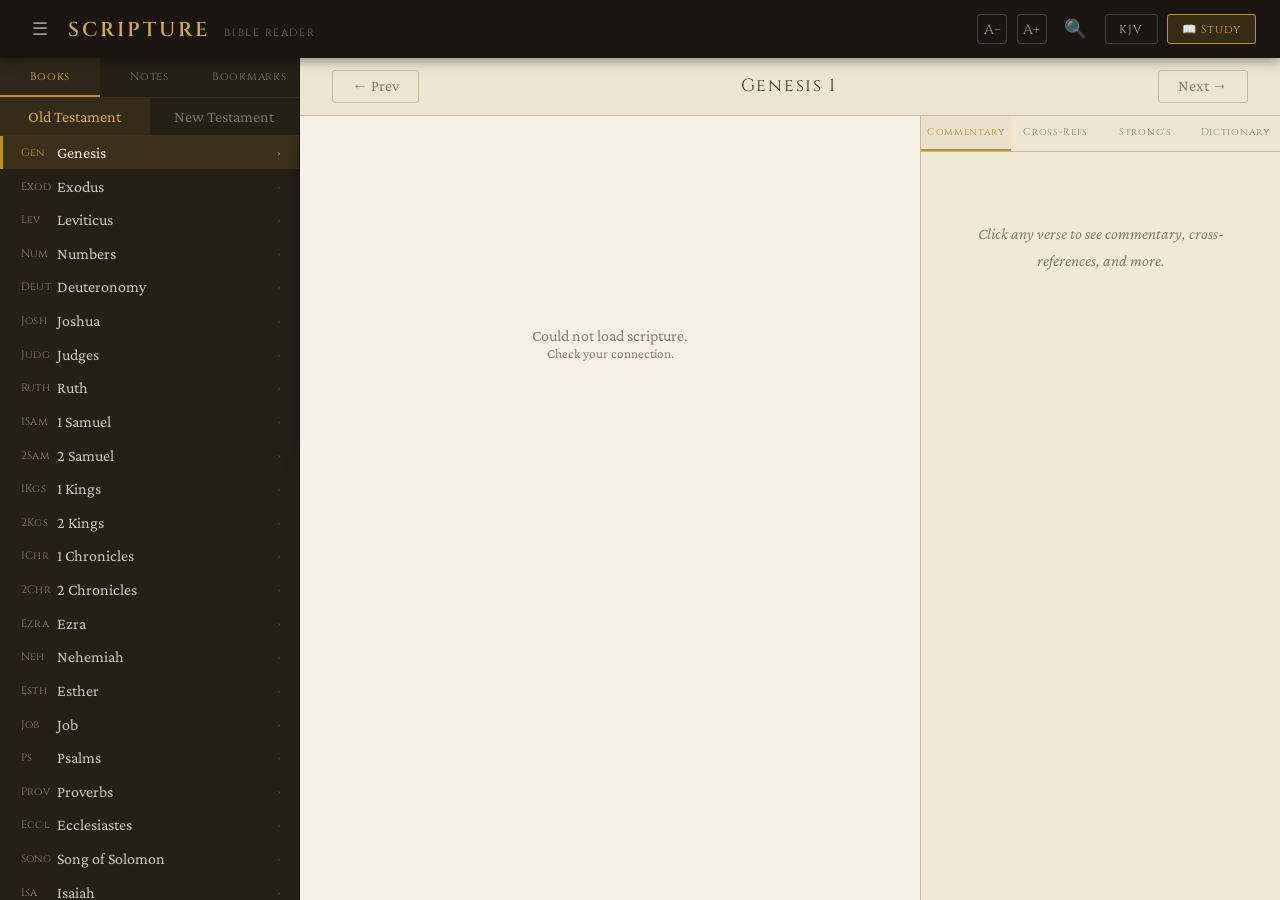
==== commit cd7d133d: "Add files via upload" ====
--- a/bible-reader-v2.html
+++ b/bible-reader-v2.html
@@ -15,125 +15,146 @@
 body{background:var(--parchment);color:var(--ink);font-family:'Crimson Pro',Georgia,serif;height:100vh;display:flex;flex-direction:column;overflow:hidden;}
 
 /* HEADER */
-header{background:var(--ink);color:var(--parchment);padding:0 1.25rem;display:flex;align-items:center;justify-content:space-between;height:52px;flex-shrink:0;z-index:200;box-shadow:0 2px 12px rgba(0,0,0,.45);}
-.logo{font-family:'Cinzel',serif;font-size:1.1rem;font-weight:600;letter-spacing:.15em;color:var(--gold-light);}
-.logo sub{font-size:.6rem;letter-spacing:.15em;color:rgba(245,240,232,.4);font-weight:400;margin-left:.4rem;text-transform:uppercase;vertical-align:baseline;}
-.hdr-right{display:flex;align-items:center;gap:.5rem;}
-.hbtn{background:none;border:1px solid rgba(245,240,232,.15);color:rgba(245,240,232,.65);font-family:'Cinzel',serif;font-size:.65rem;letter-spacing:.08em;padding:.3rem .7rem;border-radius:3px;cursor:pointer;transition:all .2s;white-space:nowrap;}
+header{background:var(--ink);color:var(--parchment);padding:0 1.5rem;display:flex;align-items:center;justify-content:space-between;height:58px;flex-shrink:0;z-index:200;box-shadow:0 2px 12px rgba(0,0,0,.45);}
+.logo{font-family:'Cinzel',serif;font-size:1.25rem;font-weight:600;letter-spacing:.15em;color:var(--gold-light);}
+.logo sub{font-size:.65rem;letter-spacing:.15em;color:rgba(245,240,232,.4);font-weight:400;margin-left:.4rem;text-transform:uppercase;vertical-align:baseline;}
+.hdr-right{display:flex;align-items:center;gap:.6rem;}
+.hbtn{background:none;border:1px solid rgba(245,240,232,.18);color:rgba(245,240,232,.7);font-family:'Cinzel',serif;font-size:.72rem;letter-spacing:.08em;padding:.38rem .85rem;border-radius:3px;cursor:pointer;transition:all .2s;white-space:nowrap;}
 .hbtn:hover{border-color:var(--gold-light);color:var(--gold-light);background:rgba(184,146,42,.08);}
 .hbtn.on{background:rgba(184,146,42,.18);border-color:var(--gold);color:var(--gold-light);}
-.ibtn{background:none;border:none;color:rgba(245,240,232,.55);cursor:pointer;padding:.35rem .45rem;border-radius:4px;transition:all .2s;font-size:1rem;line-height:1;}
+.ibtn{background:none;border:none;color:rgba(245,240,232,.6);cursor:pointer;padding:.4rem .5rem;border-radius:4px;transition:all .2s;font-size:1.15rem;line-height:1;}
 .ibtn:hover{color:var(--gold-light);background:rgba(255,255,255,.06);}
-.fbtn{background:none;border:1px solid rgba(245,240,232,.18);color:rgba(245,240,232,.55);width:26px;height:26px;border-radius:3px;cursor:pointer;transition:all .2s;font-size:.8rem;font-family:'Cinzel',serif;}
+.fbtn{background:none;border:1px solid rgba(245,240,232,.2);color:rgba(245,240,232,.6);width:30px;height:30px;border-radius:3px;cursor:pointer;transition:all .2s;font-size:.88rem;font-family:'Cinzel',serif;}
 .fbtn:hover{border-color:var(--gold-light);color:var(--gold-light);}
 
 /* BODY */
 .app-body{display:flex;flex:1;overflow:hidden;}
 
 /* SIDEBAR */
-.sidebar{width:260px;flex-shrink:0;background:var(--sidebar-bg);color:var(--sidebar-text);display:flex;flex-direction:column;overflow:hidden;transition:width .28s ease;border-right:1px solid rgba(0,0,0,.4);}
+.sidebar{width:300px;flex-shrink:0;background:var(--sidebar-bg);color:var(--sidebar-text);display:flex;flex-direction:column;overflow:hidden;transition:width .28s ease;border-right:1px solid rgba(0,0,0,.4);}
 .sidebar.collapsed{width:0;}
 .tab-bar{display:flex;border-bottom:1px solid rgba(245,240,232,.08);flex-shrink:0;}
-.tab-btn{flex:1;padding:.55rem .2rem;background:none;border:none;border-bottom:2px solid transparent;color:rgba(245,240,232,.4);font-family:'Cinzel',serif;font-size:.58rem;letter-spacing:.06em;cursor:pointer;transition:all .2s;}
+.tab-btn{flex:1;padding:.7rem .2rem;background:none;border:none;border-bottom:2px solid transparent;color:rgba(245,240,232,.4);font-family:'Cinzel',serif;font-size:.7rem;letter-spacing:.06em;cursor:pointer;transition:all .2s;}
 .tab-btn.active{color:var(--gold-light);border-bottom-color:var(--gold);background:rgba(184,146,42,.07);}
 .sb-panel{display:none;flex-direction:column;overflow:hidden;flex:1;}
 .sb-panel.visible{display:flex;}
 
 /* Books */
 .ts-switch{display:flex;border-bottom:1px solid rgba(245,240,232,.08);flex-shrink:0;}
-.ts-btn{flex:1;padding:.45rem;background:none;border:none;color:rgba(245,240,232,.4);font-family:'Crimson Pro',serif;font-size:.82rem;cursor:pointer;transition:all .2s;}
+.ts-btn{flex:1;padding:.6rem;background:none;border:none;color:rgba(245,240,232,.4);font-family:'Crimson Pro',serif;font-size:1rem;cursor:pointer;transition:all .2s;}
 .ts-btn.active{color:var(--gold-light);background:rgba(184,146,42,.1);}
 .books-scroll{flex:1;overflow-y:auto;}
-.books-scroll::-webkit-scrollbar{width:3px;}
+.books-scroll::-webkit-scrollbar{width:4px;}
 .books-scroll::-webkit-scrollbar-thumb{background:rgba(184,146,42,.25);border-radius:2px;}
-.book-row{display:flex;align-items:center;padding:.38rem 1rem;cursor:pointer;transition:all .15s;border-left:2px solid transparent;}
-.book-row:hover{background:rgba(245,240,232,.04);}
-.book-row.active{background:rgba(184,146,42,.13);border-left-color:var(--gold);}
-.bk-abbr{font-family:'Cinzel',serif;font-size:.58rem;letter-spacing:.04em;color:var(--ink-faint);width:32px;flex-shrink:0;}
+
+/* Book row with chapter flyout */
+.book-row{display:flex;align-items:center;padding:.52rem 1.1rem;cursor:pointer;transition:all .15s;border-left:3px solid transparent;position:relative;}
+.book-row:hover{background:rgba(245,240,232,.06);}
+.book-row.active{background:rgba(184,146,42,.15);border-left-color:var(--gold);}
+.book-row:hover .ch-flyout,.book-row.active .ch-flyout{display:flex;}
+.bk-abbr{font-family:'Cinzel',serif;font-size:.68rem;letter-spacing:.04em;color:var(--ink-faint);width:36px;flex-shrink:0;}
 .book-row.active .bk-abbr{color:var(--gold);}
-.bk-nm{font-size:.85rem;color:rgba(245,240,232,.72);}
+.bk-nm{font-size:1rem;color:rgba(245,240,232,.8);}
 .book-row.active .bk-nm{color:var(--sidebar-text);}
-.ch-section{padding:.6rem .9rem .9rem;border-top:1px solid rgba(245,240,232,.07);flex-shrink:0;}
-.sec-lbl{font-family:'Cinzel',serif;font-size:.55rem;letter-spacing:.18em;color:var(--gold-light);opacity:.75;margin-bottom:.45rem;display:block;}
-.ch-grid{display:grid;grid-template-columns:repeat(8,1fr);gap:2px;max-height:130px;overflow-y:auto;}
-.ch-grid::-webkit-scrollbar{width:3px;}
-.ch-grid::-webkit-scrollbar-thumb{background:rgba(184,146,42,.2);}
-.ch-cell{background:rgba(245,240,232,.06);border:none;color:rgba(245,240,232,.5);font-family:'Crimson Pro',serif;font-size:.72rem;padding:.28rem 0;border-radius:2px;cursor:pointer;transition:all .15s;text-align:center;}
-.ch-cell:hover{background:rgba(184,146,42,.2);color:var(--gold-light);}
-.ch-cell.active{background:var(--gold);color:var(--ink);font-weight:700;}
+.bk-arrow{margin-left:auto;font-size:.65rem;color:rgba(245,240,232,.2);transition:color .2s;}
+.book-row:hover .bk-arrow{color:rgba(184,146,42,.6);}
+.book-row.active .bk-arrow{color:var(--gold);}
+
+/* Chapter flyout — appears to the RIGHT of the book row */
+.ch-flyout{
+  display:none;
+  position:absolute;
+  left:100%;
+  top:0;
+  z-index:500;
+  background:#1e1810;
+  border:1px solid rgba(184,146,42,.3);
+  border-radius:0 6px 6px 0;
+  box-shadow:6px 4px 20px rgba(0,0,0,.5);
+  flex-direction:column;
+  min-width:220px;
+  max-height:320px;
+}
+.ch-flyout-title{font-family:'Cinzel',serif;font-size:.6rem;letter-spacing:.15em;color:var(--gold-light);padding:.55rem .8rem .4rem;border-bottom:1px solid rgba(245,240,232,.08);opacity:.8;flex-shrink:0;}
+.ch-flyout-grid{display:grid;grid-template-columns:repeat(6,1fr);gap:3px;padding:.5rem .6rem .7rem;overflow-y:auto;flex:1;}
+.ch-flyout-grid::-webkit-scrollbar{width:3px;}
+.ch-flyout-grid::-webkit-scrollbar-thumb{background:rgba(184,146,42,.2);}
+.ch-num{background:rgba(245,240,232,.07);border:none;color:rgba(245,240,232,.55);font-family:'Crimson Pro',serif;font-size:.88rem;padding:.35rem 0;border-radius:3px;cursor:pointer;transition:all .15s;text-align:center;}
+.ch-num:hover{background:rgba(184,146,42,.25);color:var(--gold-light);}
+.ch-num.active{background:var(--gold);color:var(--ink);font-weight:700;}
 
 /* Notes/BM lists */
-.notes-body{flex:1;overflow-y:auto;padding:.6rem .9rem;display:flex;flex-direction:column;gap:.4rem;}
-.notes-body::-webkit-scrollbar{width:3px;}
+.notes-body{flex:1;overflow-y:auto;padding:.7rem 1rem;display:flex;flex-direction:column;gap:.5rem;}
+.notes-body::-webkit-scrollbar{width:4px;}
 .notes-body::-webkit-scrollbar-thumb{background:rgba(184,146,42,.2);}
-.note-card{background:rgba(184,146,42,.08);border:1px solid rgba(184,146,42,.18);border-radius:4px;padding:.45rem .6rem;cursor:pointer;transition:all .2s;}
+.note-card{background:rgba(184,146,42,.08);border:1px solid rgba(184,146,42,.18);border-radius:5px;padding:.55rem .75rem;cursor:pointer;transition:all .2s;}
 .note-card:hover{background:rgba(184,146,42,.16);}
-.note-ref{font-family:'Cinzel',serif;font-size:.58rem;color:var(--gold-light);letter-spacing:.05em;}
-.note-snip{font-size:.75rem;color:rgba(245,240,232,.55);margin-top:.15rem;white-space:nowrap;overflow:hidden;text-overflow:ellipsis;}
-.bm-card{background:rgba(139,32,32,.12);border:1px solid rgba(139,32,32,.2);border-radius:4px;padding:.45rem .6rem;cursor:pointer;transition:all .2s;}
+.note-ref{font-family:'Cinzel',serif;font-size:.68rem;color:var(--gold-light);letter-spacing:.05em;}
+.note-snip{font-size:.88rem;color:rgba(245,240,232,.55);margin-top:.2rem;white-space:nowrap;overflow:hidden;text-overflow:ellipsis;}
+.bm-card{background:rgba(139,32,32,.12);border:1px solid rgba(139,32,32,.2);border-radius:5px;padding:.55rem .75rem;cursor:pointer;transition:all .2s;}
 .bm-card:hover{background:rgba(139,32,32,.2);}
-.bm-ref{font-family:'Cinzel',serif;font-size:.58rem;color:#c97070;letter-spacing:.05em;}
-.bm-snip{font-size:.75rem;color:rgba(245,240,232,.5);margin-top:.1rem;white-space:nowrap;overflow:hidden;text-overflow:ellipsis;}
-.empty-msg{text-align:center;padding:1.5rem .5rem;font-size:.8rem;color:rgba(245,240,232,.25);font-style:italic;}
+.bm-ref{font-family:'Cinzel',serif;font-size:.68rem;color:#c97070;letter-spacing:.05em;}
+.bm-snip{font-size:.88rem;color:rgba(245,240,232,.5);margin-top:.1rem;white-space:nowrap;overflow:hidden;text-overflow:ellipsis;}
+.empty-msg{text-align:center;padding:2rem .5rem;font-size:.9rem;color:rgba(245,240,232,.25);font-style:italic;}
 
 /* READER */
 .reader-wrap{flex:1;display:flex;flex-direction:column;overflow:hidden;}
-.ch-nav{display:flex;align-items:center;justify-content:space-between;padding:.6rem 1.5rem;background:var(--parchment-dark);border-bottom:1px solid var(--border);flex-shrink:0;}
-.nav-btn{background:none;border:1px solid var(--border);color:var(--ink-faint);font-family:'Crimson Pro',serif;font-size:.85rem;padding:.3rem .9rem;border-radius:3px;cursor:pointer;transition:all .2s;}
+.ch-nav{display:flex;align-items:center;justify-content:space-between;padding:.75rem 2rem;background:var(--parchment-dark);border-bottom:1px solid var(--border);flex-shrink:0;}
+.nav-btn{background:none;border:1px solid var(--border);color:var(--ink-faint);font-family:'Crimson Pro',serif;font-size:1rem;padding:.4rem 1.2rem;border-radius:3px;cursor:pointer;transition:all .2s;}
 .nav-btn:hover{border-color:var(--gold);color:var(--gold);}
-.ch-title{font-family:'Cinzel',serif;font-size:.95rem;letter-spacing:.1em;color:var(--ink-light);}
+.ch-title{font-family:'Cinzel',serif;font-size:1.1rem;letter-spacing:.1em;color:var(--ink-light);}
 .content-split{display:flex;flex:1;overflow:hidden;}
 .reader-scroll{flex:1;overflow-y:auto;}
-.reader-scroll::-webkit-scrollbar{width:5px;}
+.reader-scroll::-webkit-scrollbar{width:6px;}
 .reader-scroll::-webkit-scrollbar-track{background:var(--parchment-dark);}
 .reader-scroll::-webkit-scrollbar-thumb{background:var(--border);border-radius:3px;}
-.reader-inner{max-width:660px;margin:0 auto;padding:2.5rem 1.5rem 5rem;}
+.reader-inner{max-width:740px;margin:0 auto;padding:3rem 2rem 6rem;}
 .book-heading{text-align:center;margin-bottom:2.5rem;padding-bottom:1.25rem;border-bottom:1px solid var(--border);position:relative;}
-.book-heading::after{content:'✦';position:absolute;bottom:-.55rem;left:50%;transform:translateX(-50%);background:var(--parchment);padding:0 .5rem;color:var(--gold);font-size:.65rem;}
-.book-heading h1{font-family:'Cinzel',serif;font-size:1.8rem;font-weight:500;letter-spacing:.12em;margin-bottom:.2rem;}
-.book-heading .ch-lbl{font-family:'EB Garamond',serif;font-style:italic;color:var(--ink-faint);font-size:1rem;letter-spacing:.06em;}
-.sec-head{font-family:'EB Garamond',serif;font-style:italic;font-size:1rem;color:var(--ink-faint);text-align:center;margin:1.2rem 0 .4rem;letter-spacing:.04em;}
-.verse-block{display:flex;gap:.5rem;padding:.3rem .45rem;border-radius:4px;transition:background .15s;position:relative;cursor:pointer;border-left:2px solid transparent;}
+.book-heading::after{content:'✦';position:absolute;bottom:-.55rem;left:50%;transform:translateX(-50%);background:var(--parchment);padding:0 .5rem;color:var(--gold);font-size:.7rem;}
+.book-heading h1{font-family:'Cinzel',serif;font-size:2.2rem;font-weight:500;letter-spacing:.12em;margin-bottom:.25rem;}
+.book-heading .ch-lbl{font-family:'EB Garamond',serif;font-style:italic;color:var(--ink-faint);font-size:1.2rem;letter-spacing:.06em;}
+.sec-head{font-family:'EB Garamond',serif;font-style:italic;font-size:1.15rem;color:var(--ink-faint);text-align:center;margin:1.4rem 0 .5rem;letter-spacing:.04em;}
+.verse-block{display:flex;gap:.65rem;padding:.4rem .55rem;border-radius:4px;transition:background .15s;position:relative;cursor:pointer;border-left:3px solid transparent;}
 .verse-block:hover{background:rgba(184,146,42,.06);}
-.verse-block.selected{background:rgba(184,146,42,.1);}
+.verse-block.selected{background:rgba(184,146,42,.11);border-left-color:var(--gold-light);}
 .verse-block.hl-yellow{background:rgba(220,170,30,.15);border-left-color:goldenrod;}
 .verse-block.hl-blue{background:rgba(60,120,200,.1);border-left-color:steelblue;}
 .verse-block.hl-green{background:rgba(50,140,70,.1);border-left-color:seagreen;}
 .verse-block.bookmarked{border-left-color:var(--red)!important;}
-.vnum{font-family:'Cinzel',serif;font-size:.58rem;color:var(--gold);min-width:1.6rem;padding-top:.42rem;letter-spacing:.03em;user-select:none;flex-shrink:0;}
-.vtext{font-size:1.15rem;line-height:1.85;color:var(--ink);font-weight:300;}
-.verse-block:first-child .vtext::first-letter{font-family:'Cinzel',serif;font-size:3.2rem;float:left;line-height:.8;margin-right:.08em;margin-top:.08em;color:var(--gold);}
-.bm-dot{position:absolute;right:5px;top:50%;transform:translateY(-50%);width:5px;height:5px;background:var(--red);border-radius:50%;}
+.vnum{font-family:'Cinzel',serif;font-size:.68rem;color:var(--gold);min-width:2rem;padding-top:.48rem;letter-spacing:.03em;user-select:none;flex-shrink:0;}
+.vtext{font-size:1.3rem;line-height:2;color:var(--ink);font-weight:300;}
+.verse-block:first-child .vtext::first-letter{font-family:'Cinzel',serif;font-size:3.8rem;float:left;line-height:.8;margin-right:.1em;margin-top:.1em;color:var(--gold);}
+.bm-dot{position:absolute;right:6px;top:50%;transform:translateY(-50%);width:6px;height:6px;background:var(--red);border-radius:50%;}
 
 /* STUDY PANE */
-.study-pane{width:320px;flex-shrink:0;border-left:1px solid var(--border);background:var(--panel-bg);display:flex;flex-direction:column;overflow:hidden;transition:width .28s ease;}
+.study-pane{width:360px;flex-shrink:0;border-left:1px solid var(--border);background:var(--panel-bg);display:flex;flex-direction:column;overflow:hidden;transition:width .28s ease;}
 .study-pane.collapsed{width:0;}
 .stabs{display:flex;border-bottom:1px solid var(--border);flex-shrink:0;background:var(--parchment-dark);}
-.stab{flex:1;padding:.5rem .2rem;background:none;border:none;border-bottom:2px solid transparent;color:var(--ink-faint);font-family:'Cinzel',serif;font-size:.55rem;letter-spacing:.07em;cursor:pointer;transition:all .2s;white-space:nowrap;}
+.stab{flex:1;padding:.6rem .2rem;background:none;border:none;border-bottom:2px solid transparent;color:var(--ink-faint);font-family:'Cinzel',serif;font-size:.62rem;letter-spacing:.07em;cursor:pointer;transition:all .2s;white-space:nowrap;}
 .stab.active{color:var(--gold);border-bottom-color:var(--gold);background:rgba(184,146,42,.05);}
-.study-body{flex:1;overflow-y:auto;padding:1rem;}
-.study-body::-webkit-scrollbar{width:4px;}
+.study-body{flex:1;overflow-y:auto;padding:1.25rem;}
+.study-body::-webkit-scrollbar{width:5px;}
 .study-body::-webkit-scrollbar-thumb{background:var(--border);border-radius:2px;}
-.study-placeholder{text-align:center;padding:2rem 1rem;color:var(--ink-faint);font-style:italic;font-size:.9rem;}
-.study-ref-title{font-family:'Cinzel',serif;font-size:.65rem;letter-spacing:.12em;color:var(--gold);margin-bottom:.75rem;padding-bottom:.4rem;border-bottom:1px solid var(--border);}
-.verse-quote{font-size:.95rem;line-height:1.7;color:var(--ink-light);font-style:italic;margin-bottom:1rem;padding:.6rem .8rem;background:rgba(184,146,42,.07);border-left:3px solid var(--gold);border-radius:0 4px 4px 0;}
-.com-block{margin-bottom:1.25rem;}
-.com-source{font-family:'Cinzel',serif;font-size:.58rem;letter-spacing:.1em;color:var(--gold);border-bottom:1px solid rgba(184,146,42,.25);padding-bottom:.3rem;margin-bottom:.5rem;}
-.com-text{font-size:.92rem;line-height:1.75;color:var(--ink);}
-.com-text p{margin-bottom:.6rem;}
-.xref-list{display:flex;flex-direction:column;gap:.4rem;}
-.xref-item{padding:.5rem .7rem;background:rgba(245,240,232,.7);border:1px solid var(--border);border-radius:4px;cursor:pointer;transition:all .2s;}
+.study-placeholder{text-align:center;padding:3rem 1.5rem;color:var(--ink-faint);font-style:italic;font-size:1rem;line-height:1.7;}
+.study-ref-title{font-family:'Cinzel',serif;font-size:.72rem;letter-spacing:.12em;color:var(--gold);margin-bottom:.85rem;padding-bottom:.45rem;border-bottom:1px solid var(--border);}
+.verse-quote{font-size:1.05rem;line-height:1.75;color:var(--ink-light);font-style:italic;margin-bottom:1.1rem;padding:.7rem .9rem;background:rgba(184,146,42,.07);border-left:3px solid var(--gold);border-radius:0 4px 4px 0;}
+.com-block{margin-bottom:1.4rem;}
+.com-source{font-family:'Cinzel',serif;font-size:.65rem;letter-spacing:.1em;color:var(--gold);border-bottom:1px solid rgba(184,146,42,.25);padding-bottom:.35rem;margin-bottom:.6rem;}
+.com-text{font-size:1rem;line-height:1.8;color:var(--ink);}
+.com-text p{margin-bottom:.7rem;}
+.xref-list{display:flex;flex-direction:column;gap:.5rem;}
+.xref-item{padding:.6rem .8rem;background:rgba(245,240,232,.7);border:1px solid var(--border);border-radius:5px;cursor:pointer;transition:all .2s;}
 .xref-item:hover{background:rgba(184,146,42,.1);border-color:var(--gold);}
-.xref-ref{font-family:'Cinzel',serif;font-size:.6rem;color:var(--gold);letter-spacing:.06em;margin-bottom:.2rem;}
-.xref-text{font-size:.88rem;line-height:1.55;color:var(--ink-light);}
-.dict-search{display:flex;gap:.4rem;margin-bottom:.8rem;}
-.dict-input{flex:1;padding:.45rem .7rem;border:1px solid var(--border);border-radius:3px;background:rgba(245,240,232,.9);font-family:'Crimson Pro',serif;font-size:.95rem;color:var(--ink);outline:none;}
+.xref-ref{font-family:'Cinzel',serif;font-size:.68rem;color:var(--gold);letter-spacing:.06em;margin-bottom:.25rem;}
+.xref-text{font-size:.97rem;line-height:1.6;color:var(--ink-light);}
+.dict-search{display:flex;gap:.5rem;margin-bottom:.9rem;}
+.dict-input{flex:1;padding:.55rem .8rem;border:1px solid var(--border);border-radius:3px;background:rgba(245,240,232,.9);font-family:'Crimson Pro',serif;font-size:1.05rem;color:var(--ink);outline:none;}
 .dict-input:focus{border-color:var(--gold);}
-.dict-go{padding:.45rem .8rem;background:var(--gold);border:none;border-radius:3px;color:var(--ink);font-family:'Cinzel',serif;font-size:.6rem;letter-spacing:.05em;cursor:pointer;}
+.dict-go{padding:.55rem 1rem;background:var(--gold);border:none;border-radius:3px;color:var(--ink);font-family:'Cinzel',serif;font-size:.65rem;letter-spacing:.05em;cursor:pointer;}
 .dict-go:hover{background:var(--gold-light);}
-.dict-entry h3{font-family:'Cinzel',serif;font-size:.85rem;letter-spacing:.1em;color:var(--ink);margin-bottom:.5rem;}
-.dict-entry .pos{font-size:.75rem;color:var(--ink-faint);font-style:italic;margin-bottom:.6rem;}
-.dict-entry p{font-size:.92rem;line-height:1.75;color:var(--ink);margin-bottom:.6rem;}
+.dict-entry h3{font-family:'Cinzel',serif;font-size:.95rem;letter-spacing:.1em;color:var(--ink);margin-bottom:.5rem;}
+.dict-entry .pos{font-size:.85rem;color:var(--ink-faint);font-style:italic;margin-bottom:.65rem;}
+.dict-entry p{font-size:1rem;line-height:1.8;color:var(--ink);margin-bottom:.65rem;}
 
 /* VERSE MENU */
 .vmenu{position:fixed;background:var(--ink);border:1px solid rgba(184,146,42,.3);border-radius:6px;overflow:hidden;box-shadow:0 8px 32px rgba(0,0,0,.45);z-index:1000;display:none;min-width:175px;}
@@ -191,16 +212,16 @@
 .trans-check{color:var(--gold);font-size:.85rem;}
 
 /* Strong's entries */
-.strongs-entry{background:rgba(245,240,232,.7);border:1px solid var(--border);border-radius:5px;padding:.65rem .8rem;margin-bottom:.6rem;}
-.strongs-header{display:flex;align-items:center;justify-content:space-between;margin-bottom:.3rem;}
-.strongs-word{font-family:'Cinzel',serif;font-size:.82rem;color:var(--ink);letter-spacing:.05em;}
-.strongs-num{font-family:'Cinzel',serif;font-size:.7rem;padding:.15rem .45rem;border-radius:3px;letter-spacing:.05em;}
+.strongs-entry{background:rgba(245,240,232,.7);border:1px solid var(--border);border-radius:5px;padding:.8rem .95rem;margin-bottom:.7rem;}
+.strongs-header{display:flex;align-items:center;justify-content:space-between;margin-bottom:.35rem;}
+.strongs-word{font-family:'Cinzel',serif;font-size:.95rem;color:var(--ink);letter-spacing:.05em;}
+.strongs-num{font-family:'Cinzel',serif;font-size:.78rem;padding:.18rem .5rem;border-radius:3px;letter-spacing:.05em;}
 .strongs-num.heb{background:rgba(139,32,32,.12);color:var(--red);border:1px solid rgba(139,32,32,.2);}
 .strongs-num.grk{background:rgba(60,100,180,.1);color:#3a5faa;border:1px solid rgba(60,100,180,.2);}
-.strongs-original{font-family:'EB Garamond',serif;font-size:1.1rem;color:var(--ink-light);margin-bottom:.2rem;}
-.strongs-translit{font-size:.8rem;color:var(--ink-faint);font-style:italic;margin-left:.4rem;}
-.strongs-def{font-size:.88rem;line-height:1.6;color:var(--ink);margin-bottom:.25rem;}
-.strongs-usage{font-size:.75rem;color:var(--ink-faint);font-style:italic;}
+.strongs-original{font-family:'EB Garamond',serif;font-size:1.25rem;color:var(--ink-light);margin-bottom:.25rem;}
+.strongs-translit{font-size:.88rem;color:var(--ink-faint);font-style:italic;margin-left:.4rem;}
+.strongs-def{font-size:.97rem;line-height:1.65;color:var(--ink);margin-bottom:.3rem;}
+.strongs-usage{font-size:.82rem;color:var(--ink-faint);font-style:italic;}
 
 /* LOADING */
 .loader{display:flex;flex-direction:column;align-items:center;justify-content:center;height:40vh;gap:.8rem;color:var(--ink-faint);}
@@ -211,13 +232,14 @@
 
 /* MOBILE */
 @media(max-width:720px){
-  .sidebar{position:fixed;left:0;top:52px;bottom:0;z-index:150;transform:translateX(-100%);transition:transform .28s ease;width:260px;}
+  .sidebar{position:fixed;left:0;top:58px;bottom:0;z-index:150;transform:translateX(-100%);transition:transform .28s ease;width:300px;}
   .sidebar.mobile-show{transform:translateX(0);}
   .sidebar.collapsed{transform:translateX(-100%);}
-  .study-pane{position:fixed;right:0;top:52px;bottom:0;z-index:150;transform:translateX(100%);transition:transform .28s ease;width:90vw;max-width:340px;}
+  .study-pane{position:fixed;right:0;top:58px;bottom:0;z-index:150;transform:translateX(100%);transition:transform .28s ease;width:92vw;max-width:380px;}
   .study-pane.mobile-show{transform:translateX(0);}
   .study-pane.collapsed{transform:translateX(100%);}
   .reader-inner{padding:1.5rem 1rem 4rem;}
+  .ch-flyout{max-height:260px;}
 }
 </style>
 </head>
@@ -253,10 +275,6 @@
         <button class="ts-btn" id="ntBtn">New Testament</button>
       </div>
       <div class="books-scroll" id="booksScroll"></div>
-      <div class="ch-section">
-        <span class="sec-lbl">Chapter</span>
-        <div class="ch-grid" id="chGrid"></div>
-      </div>
     </div>
 
     <div class="sb-panel" id="panel-notes">
@@ -451,16 +469,41 @@
   const el=document.getElementById('booksScroll');
   el.innerHTML=books.map((b,i)=>{
     const idx=offset+i;
-    return `<div class="book-row${idx===S.bookIdx?' active':''}" data-idx="${idx}">
-      <span class="bk-abbr">${b.abbr}</span><span class="bk-nm">${b.name}</span>
+    const isActive=idx===S.bookIdx;
+    // Build chapter flyout grid
+    const chCells=Array.from({length:b.ch},(_,j)=>j+1).map(n=>
+      `<button class="ch-num${(isActive&&n===S.chapter)?' active':''}" data-idx="${idx}" data-n="${n}">${n}</button>`
+    ).join('');
+    return `<div class="book-row${isActive?' active':''}" data-idx="${idx}">
+      <span class="bk-abbr">${b.abbr}</span>
+      <span class="bk-nm">${b.name}</span>
+      <span class="bk-arrow">›</span>
+      <div class="ch-flyout">
+        <div class="ch-flyout-title">Chapter</div>
+        <div class="ch-flyout-grid">${chCells}</div>
+      </div>
     </div>`;
   }).join('');
-  el.querySelectorAll('.book-row').forEach(r=>r.addEventListener('click',()=>{
+
+  // Book click: just select book, ch 1 — flyout handles chapter
+  el.querySelectorAll('.book-row').forEach(r=>r.addEventListener('click',e=>{
+    // Don't navigate if clicking inside the flyout
+    if(e.target.closest('.ch-flyout')) return;
     S.bookIdx=+r.dataset.idx; S.chapter=1;
-    renderBooks(); renderChGrid(); loadChapter();
-    // auto-switch to Books panel so it stays visible
+    renderBooks();
+    loadChapter();
     activateSidebarPanel('books');
   }));
+
+  // Chapter cell click
+  el.querySelectorAll('.ch-num').forEach(btn=>btn.addEventListener('click',e=>{
+    e.stopPropagation();
+    S.bookIdx=+btn.dataset.idx; S.chapter=+btn.dataset.n;
+    renderBooks();
+    loadChapter();
+    activateSidebarPanel('books');
+  }));
+
   const act=el.querySelector('.book-row.active');
   if(act) act.scrollIntoView({block:'nearest'});
 }
@@ -471,29 +514,17 @@
   document.querySelectorAll('.sb-panel').forEach(el=>el.classList.toggle('visible',el.id==='panel-'+name));
 }
 
-function renderChGrid(){
-  const book=ALL[S.bookIdx];
-  const grid=document.getElementById('chGrid');
-  grid.innerHTML=Array.from({length:book.ch},(_,i)=>i+1).map(n=>
-    `<button class="ch-cell${n===S.chapter?' active':''}" data-n="${n}">${n}</button>`
-  ).join('');
-  grid.querySelectorAll('.ch-cell').forEach(btn=>btn.addEventListener('click',()=>{
-    S.chapter=+btn.dataset.n;
-    renderChGrid(); loadChapter();
-  }));
-}
-
 document.getElementById('otBtn').addEventListener('click',()=>{
   S.testament='OT';S.bookIdx=0;S.chapter=1;
   document.getElementById('otBtn').classList.add('active');
   document.getElementById('ntBtn').classList.remove('active');
-  renderBooks();renderChGrid();loadChapter();
+  renderBooks();loadChapter();
 });
 document.getElementById('ntBtn').addEventListener('click',()=>{
   S.testament='NT';S.bookIdx=OT.length;S.chapter=1;
   document.getElementById('ntBtn').classList.add('active');
   document.getElementById('otBtn').classList.remove('active');
-  renderBooks();renderChGrid();loadChapter();
+  renderBooks();loadChapter();
 });
 
 // ══════════════════════════════════
@@ -983,7 +1014,7 @@
   document.getElementById('otBtn').classList.toggle('active',inOT);
   document.getElementById('ntBtn').classList.toggle('active',!inOT);
 }
-function syncSidebar(){renderBooks();renderChGrid();}
+function syncSidebar(){renderBooks();}
 
 function navToRef(ref){
   const m=ref.match(/^(.+?)\s+(\d+)(?::(\d+))?$/);
@@ -1118,7 +1149,6 @@
 // INIT
 // ══════════════════════════════════
 renderBooks();
-renderChGrid();
 renderNotesList();
 renderBmList();
 loadChapter();
